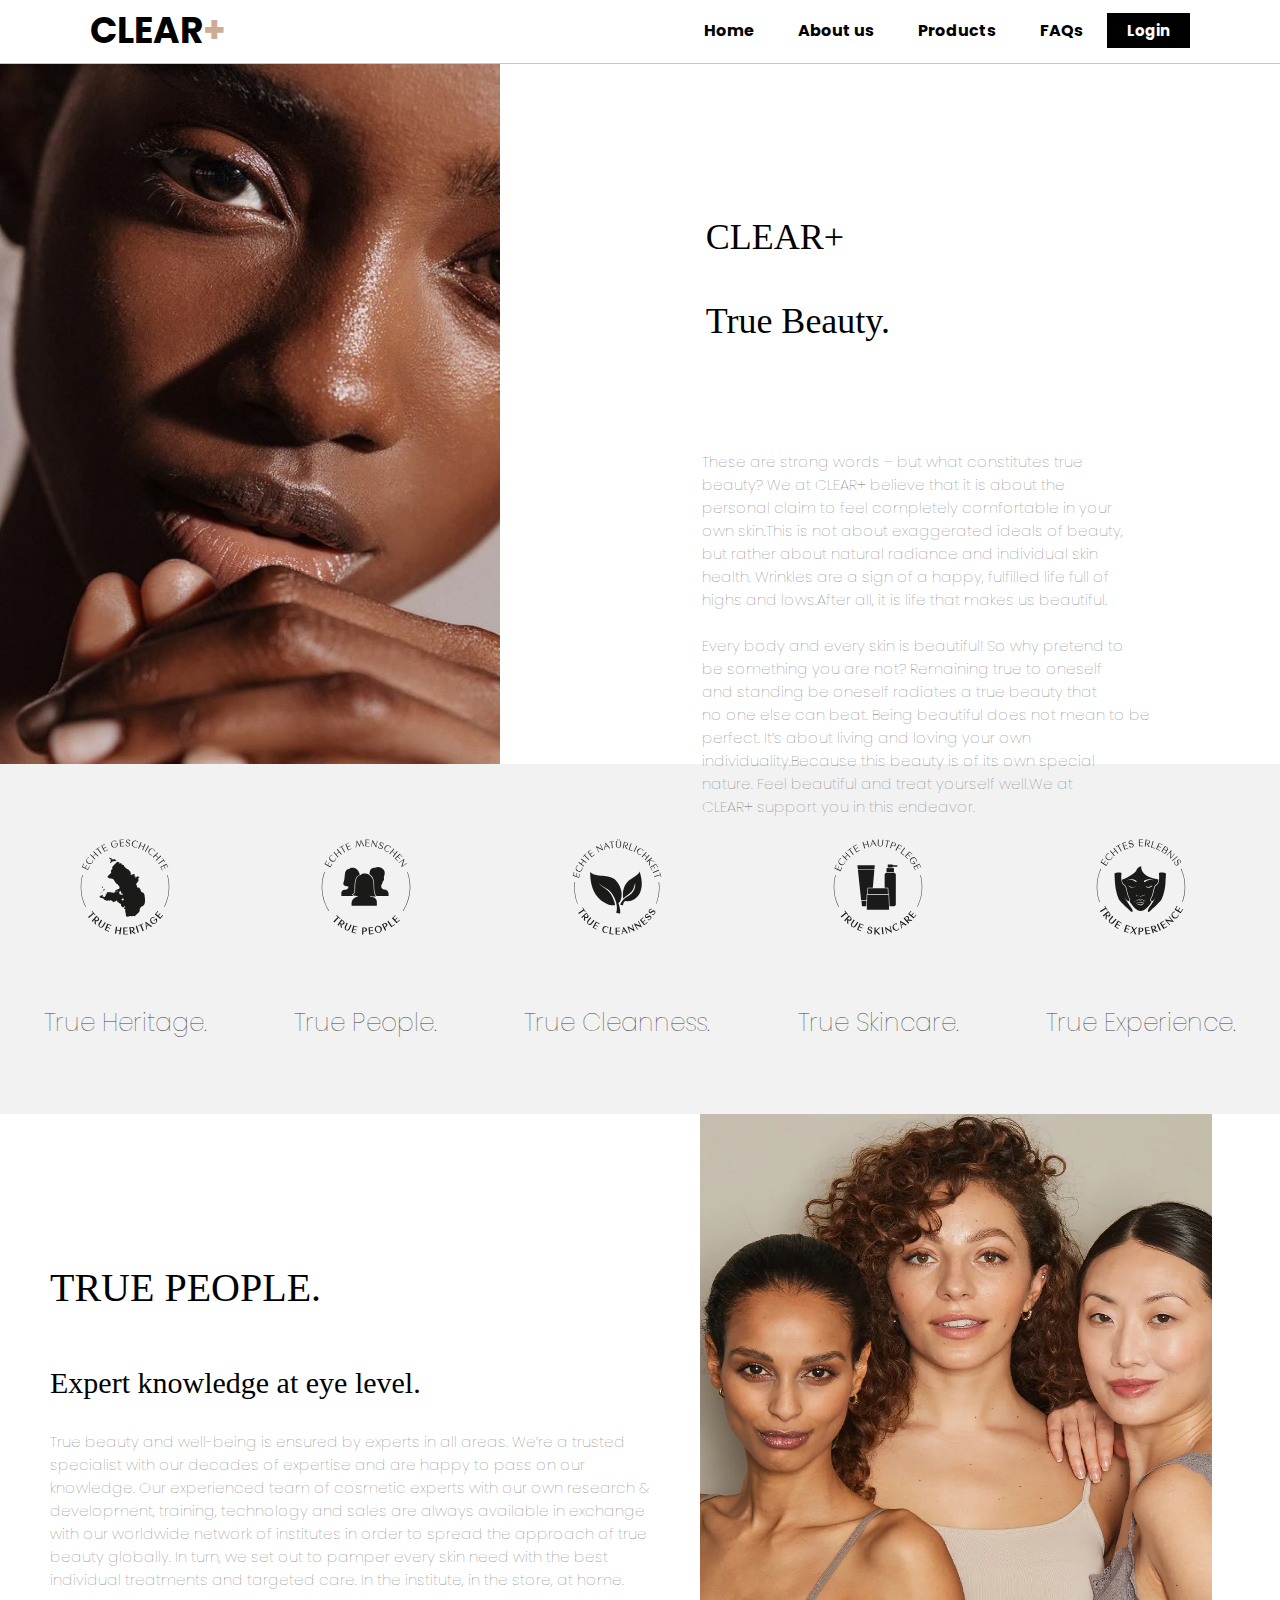
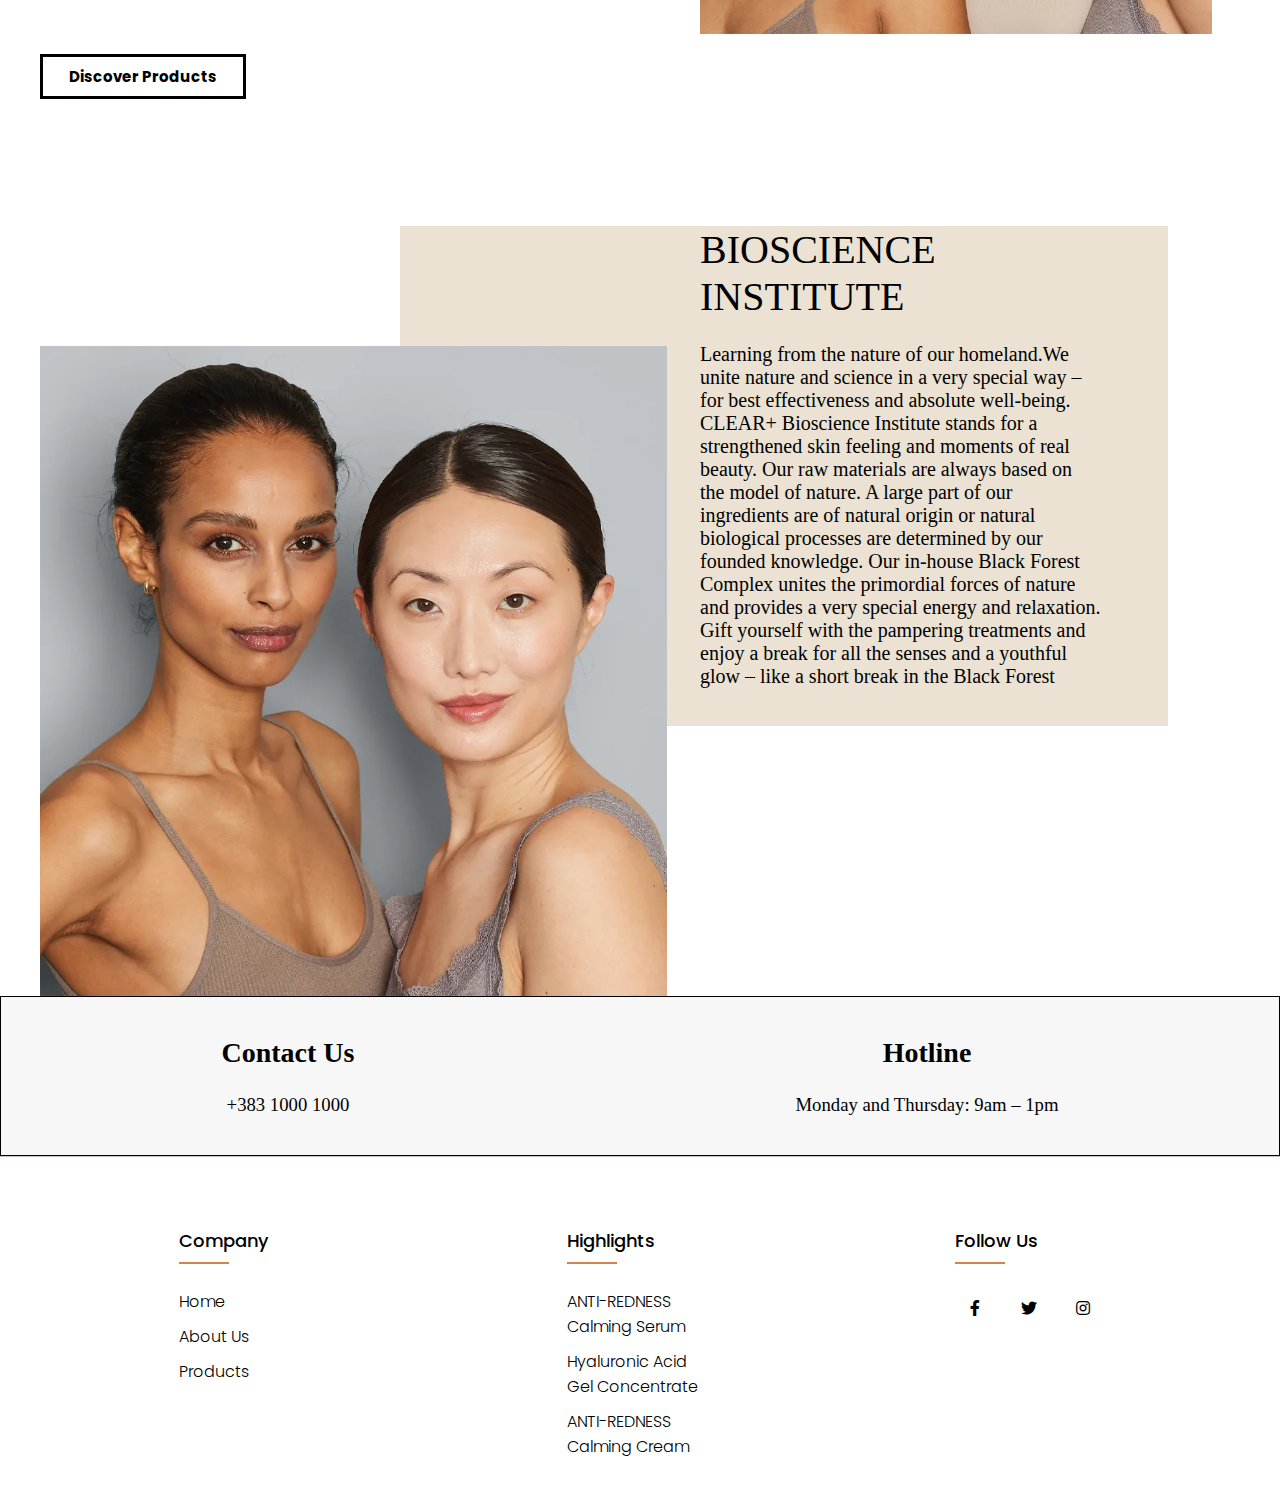
==== about.html @ 9164e464 "navi" ====
<!DOCTYPE html>
<html lang="en">
<head>
    <title>Menu</title>
    <link rel="stylesheet" href="https://cdnjs.cloudflare.com/ajax/libs/font-awesome/5.15.3/css/all.min.css">
    <link rel="stylesheet" type="text/css"  href="css/aboutus.css">
    <script src="javascript/script.js"></script>
</head>
<body>
  <header>
      <nav>
        <h2 class="logo">CLEAR<span>+</span></h2>
        <ul>
            <li><a href ="index.html">Home</a></li>
            <li><a href ="about.html">About us</a></li>
            <li><a href ="shop.html">Products</a></li>
            <li><a href ="faqs.html">FAQs</a></li>

            <button type="button"><a href=login.html>Login</a></button>

        </ul>
      
    </nav> 
  </header>

  <div class="forest">
    <img src="images/zezaki.jpg">
    <div class="tekst">
        <h1>CLEAR+<br><br>True Beauty.</h1> <br>
        <p>These are strong words – but what constitutes true<br> 
            beauty? We at CLEAR+ believe that it is about the<br>
            personal claim to feel completely comfortable in your<br>
            own skin.This is not about exaggerated ideals of beauty, <br>
            but rather about natural radiance and individual skin <br>
            health. Wrinkles are a sign of a happy, fulfilled life full of <br>
            highs and lows.After all, it is life that makes us beautiful.<br>
            <br>
             Every body and every skin is beautiful! So why pretend to<br>
             be something you are not? Remaining true to oneself <br>
             and standing be oneself radiates a true beauty that <br>
             no one else can beat. Being beautiful does not mean to be <br>
             perfect. It’s about living and loving your own <br>
             individuality.Because this beauty is of its own special <br>
             nature. Feel beautiful and treat yourself well.We at <br>
             CLEAR+ support you in this endeavor.</p>
             
      </div>
  </div>
  <section>
    <div class="figurat">
        <div class="trueh">
          <img src="images/trueh.svg">
          <p>True Heritage.</p>
        </div>
       <div class="truep">
           <img src="images/truep.svg">
           <p>True People.</p>
       </div>
       <div class="trues">
        <img src="images/truec.svg">
        <p>True Cleanness.</p>
      </div>
       <div class="truec">
         <img src="images/trues.svg">
         <p>True Skincare.</p>
       </div>
 
      <div class="truee">
        <img src="images/truee.svg">
        <p>True Experience.</p>
      </div>
    </div>
  </section>
  <section>
    
        <div class="tekst2">
            <h1 class="titull2">TRUE PEOPLE.</h1> <br>
            <h2 class="nentitull">Expert knowledge at eye level.</h2>
            <p> True beauty and well-being is ensured by experts in all areas. We’re a trusted <br>
                specialist with our decades of expertise and are happy to pass on our<br>
                knowledge. Our experienced team of cosmetic experts with our own research & <br>
                development, training, technology and sales are always available in exchange <br>
                with our worldwide network of institutes in order to spread the approach of true<br>
                beauty globally. In turn, we set out to pamper every skin need with the best <br>
                individual treatments and targeted care. In the institute, in the store, at home.<br></p>
                <button type="button2"><a href=shop.html>Discover Products</a></button>
          </div>
     <div class="skincare">
            <img src="images/kto3-jat.webp">
      </div>
  </section>
  <section>
    <div class="tekst3">
        <h1>BIOSCIENCE<br>INSTITUTE</h1>
        <p> <br>Learning from the nature of our homeland.We<br>
            unite nature and 
            science in a very special way – <br>
            for best effectiveness and absolute well-being.<br>
            CLEAR+ Bioscience Institute stands for a <br>
            strengthened skin feeling and moments of real <br>
            beauty. Our raw materials are always based on <br>
            the model of nature. A large part of our <br>
            ingredients are of natural origin or natural <br>
            biological processes are determined by our <br>
            founded knowledge. Our in-house Black Forest <br>
            Complex unites the primordial forces of nature <br>
            and provides a very special energy and relaxation.<br>
            Gift yourself with the pampering treatments and <br>
            enjoy a break for all the senses and a youthful <br>
            glow – like a short break in the Black Forest</p>
    </div>
  </section>
  <section>
    <div class="image">
      <img class="image__img" src="images/medical.webp">
      <div class="image__overlay image__overlay--blur">
        <div class="image__title">From Experts to Experts
        </div>
        <p class="image__description">
            True Professionals.<br>
            Professional support, performance treatments <br>
            and power INCIs – at CLEAR+kin is in good hands. Bye-bye <br>
            problem skin, hello natural beauty.</p><br>
        <button type="button">More information</button>
      </div>
      </div>
  </section>




















  <section>
    <div class="contact">
      <div class="contact1">
      <h1>Contact Us</h1><br>
      <h3 class="nr1">+383 1000 1000 </h3>
    </div>
    <div class="hotline">
      <h1>Hotline</h1><br>
      <h3 class="nr2">Monday and Thursday: 9am – 1pm</h3>
    </div>
    </div>
    </section>


  <footer class="footer">
  
    <div class="container">
      <div class="row">
        <div class="footer-col">
          <h4>Company</h4>
          <ul>
            <li><a href="index.html">Home</a></li>
            <li><a href="about.html">About Us</a></li>
            <li><a href="shop.html">Products</a></li>
          </ul>
        </div>
        <div class="footer-col">
          <h4>Highlights</h4>
          <ul>
            <li><a href="#">ANTI-REDNESS <br> Calming Serum</a></li>
            <li><a href="#">Hyaluronic Acid <br>Gel Concentrate</a></li>
            <li><a href="#">ANTI-REDNESS <br> Calming Cream</a></li>
          </ul>
        </div>
        <div class="footer-col">
            <h4>follow us</h4>
              <div class="social-links">
                <a href="#"><i class="fab fa-facebook-f"></i></a>
                <a href="#"><i class="fab fa-twitter"></i></a>
                <a href="#"><i class="fab fa-instagram"></i></a>
            </div>
        </div>               
    </div>
  </footer>
</body>
</html>
---- css/aboutus.css ----
@import url('https://fonts.googleapis.com/css2?family=Noto+Sans:wght@700&family=Poppins:wght@400;500;600&display=swap%27');
*{
    padding:0;
    margin:0;
    box-sizing:border-box ;
    font-family: "Poppins", sans-serif;
    }
    /*navbar*/
    nav{
        position: sticky;
        display: flex;
        background-color: #ffffff;
        align-items: center;
        justify-content: space-between;
        padding-top: 3px;
        padding-left: 7%;
        padding-right: 7%;
        padding-bottom: 5px;
        border-bottom: 0.1px solid rgb(202, 196, 196);
    }
    .logo{
        color:#000000;
        font-size: 36px;
    }
    span{
        color:rgb(205, 172, 150);
    }
    nav ul li{
        list-style-type: none;
        display: inline-block;
        padding:10px 20px;
    }
    nav ul li a{
        color: #000000;
        text-decoration: none;
        font-weight: bold;
    }
    nav ul li a:hover{
        color:rgb(205, 172, 150);
        transition: .3s; 
    }
    nav button{
        border: none;
        padding: 6px 20px;
        border-radius: 0;
        color: #ffffff;
        background: black;
        font-weight: bold;
        font-size: 15px;
    }
    nav button:hover{
        cursor: pointer;
        border: 2px solid rgb(189, 189, 189);
        color: rgb(189, 189, 189);
    }
    button a{
        color: #ffffff;
        text-decoration: none;
        font-weight: bold;

    }
    .tekst2 a{
        color: #000000;
        text-decoration: none;
        font-weight: bold;

    }
    /*fotoja1*/
    .forest {
        width: 100%;
        height: 700px;
        background-color: rgb(255, 255, 255);
    }
    .forest img{
        width: 500px;
        height: 700px;
    }
    /*teksti*/
    .tekst h1 {
        position: absolute;
        top: 24%;
        right: 390px;
        font-size: 36px;
        font-weight: lighter;
        color: rgb(0, 0, 0);
        font-family: 'Times New Roman', Times, serif;
    }
    .tekst p{
        position: absolute;
        top: 50%;
        right: 130px;
        font-size: 15px;
        font-weight: lighter;
        color: rgb(101, 101, 101);
    }
    /*mesi*/
    .figurat{
        width: 100%;
        height: 350px;
        display: flex;
        justify-content: space-around;
        align-items: center;
        text-align: center;
        background-color:   rgb(242, 242, 242);
    }
    .figurat img{
        width: 100px;
        height: 100px;
    }
    .figurat p{
        padding-top: 60px;
        font-size: 25px;
        font-weight: 100;
        text-decoration: none;
        color: #414141;
    }
    /*skincare*/

    .skincare{
        position: relative;
        width: 40%;
        height:520px;
        margin-left: 700px;
        margin-bottom: 15%;
        background-color: #201e1e;
        
    }
    .skincare img{
        display: block;
        width:  100%;
        height: 100%;
        position: relative;
    }
    /*teksti2*/
    .tekst2 {
        position: absolute;
        width: 100%;
        height: 700px;
        padding-left: 50px;
        margin-top: 150px;
        margin-bottom: 150px;
      }
    .tekst2 h1 {
        right: 380px;
        font-size: 40px;
        font-weight: lighter;
        color: #000000;
        padding-bottom: 30px;
        font-family: 'Times New Roman', Times, serif;
    }
    .tekst2 h2{
        right: 380px;
        font-size: 30px;
        font-weight: lighter;
        color: #000000;
        padding-bottom: 30px;
        font-family: 'Times New Roman', Times, serif;
    }

    .tekst2 p{
        text-align: left;
        right: 130px;
        font-size: 15px;
        font-weight: lighter;
        color: rgb(101, 101, 101);
    }
    .tekst2 button{
        border: 3px solid black;
        background:none ;
        position: absolute;
        top: 390px;
        left: 40px;
        padding: 8px 26px;
        border-radius: 0;
        color: rgb(0, 0, 0);
        font-weight: bold;
        font-size: 15px;
        transition: .2s;
    }
    .tekst2 button:hover{
        transform: scale(1.1);
        cursor: pointer;
        background-color: #ffffff;
        color:  #000000;
        border-color: #000000;
    }
    /*teksti3*/
    .tekst3{
        width: 60%;
        height: 500px;
        background: rgb(235, 226, 212);
        margin-left: 400px;
        margin-top: 30px;
    }
    .tekst3 h1 {
        padding-left: 300px;
        font-family: 'Times New Roman', Times, serif;
        font-size: 40px;
        font-weight: lighter;
    }
    .tekst3 p {
        padding-left: 300px;
        font-family: 'Times New Roman', Times, serif;
        font-size: 20px;
    }





   /*image2*/
   .image{
    position: relative;
    width: 70%;
    height:650px;
    margin-top: -380px;
    margin-left: 40px;
}
.image__img{
    display: block;
    width:  70%;
    height: 650px;
    position: relative;
}
.description{
    color: #7e7e7e;
}
.image__overlay{
    position: absolute;
    top: 0;
    left: 0;
    width: 70%;
    height: 100%;
    background: rgba(51, 51, 51, 0.6);
    color: #ffffff;
    font-family: 'Times New Roman', Times, serif;
    display: flex;
    flex-direction: column;
    align-items: center;
    justify-content:center;
    opacity: 0;
    transition: opacity 0.25s;
}
.image__overlay--blur{
    backdrop-filter: blur(5px);
}
.image__overlay > *{
    transform: translateY(20px);
    transition: transform 0.25s;
}
.image__overlay:hover{
    opacity: 1;
}
.image__overlay:hover > *{
    transform: translateY(0);
}
.image__title{
    font-size: 2em;
    font-weight: bold;
}
.image__description {
    font-size: 1.25em;
    margin-top: 0.25em;
}
.image button {
    border: none;
    padding: 6px 15px;
    border-radius: 0;
    color: #ffffff;
    background: none;
    font-weight: bold;
    font-size: 15px;
    border: 1px solid rgb(255, 255, 255);
}
.image button:hover{
    cursor: pointer;
    border: 1px solid rgb(255, 255, 255);
    color: #ffffff;
}


  














/*contact*/
.contact {
    display: flex;
    width: 100%;
    height: 160px;
    background-color: rgb(247, 247, 247);
    text-align: center;
    align-items: center;
    justify-content: space-around;
    border: 1px solid black;
 }
.contact1 h1{
    font-size: 28px;
    font-family:'Times New Roman', Times, serif;
    
   }
 .hotline h1{
    font-size: 28px;
    font-family:'Times New Roman', Times, serif;
   
 }
 .nr1{
  
     font-family:'Times New Roman', Times, serif;
     font-weight: lighter;
 }
 .nr2{
  
     font-family:'Times New Roman', Times, serif;
     font-weight: lighter;
 }

    /* Footer*/
    .container{
        width: 100%;
        margin:auto;
    }
    .row{
        display: flex;
        flex-wrap: wrap;
        justify-content: space-around;
        padding-left: 115px;
    }
    ul{
        list-style: none;
    }
    .footer{
        position: relative;
        background-color: #ffffff;
        padding-bottom:30px;
        padding-top: 70px;
        border-top: 0.1px solid rgb(202, 196, 196);
    }
    .footer-col{
        width: 25%;
        padding: 0 15px;
    }
    .footer-col h4{
        font-size: 18px;
        color: #000000;
        text-transform: capitalize;
        margin-bottom: 35px;
        font-weight: 500;
        position: relative;
    }
    .footer-col h4::before{
        content: '';
        position: absolute;
        left: 0;
        bottom: -10px;
        background-color: rgb(214, 131, 75);
        height: 2px;
        box-sizing: border-box;
        width: 50px;
    }
    .footer-col ul li:not(:last-child){
        margin-bottom: 10px;
    }
    .footer-col ul li a{
        font-size: 16px;
        color: #000000;
        text-decoration: none;
        font-weight: 300;
        color: #000000;
        display: block;
        transition: all 0.3s ease;
    }
    .footer-col ul li a:hover{
        color: #000000;
        padding-left: 8px;
    }
    .footer-col .social-links a{
        display: inline-block;
        height: 40px;
        width: 40px;
        background-color: rgba(255,255,255,0.2);
        margin:0 10px 10px 0;
        text-align: center;
        line-height: 40px;
        border-radius: 50%;
        color:black;
        transition: all 0.5s ease;
    }
      .footer-col .social-links a:hover{
        color:  rgb(214, 131, 75);
    }
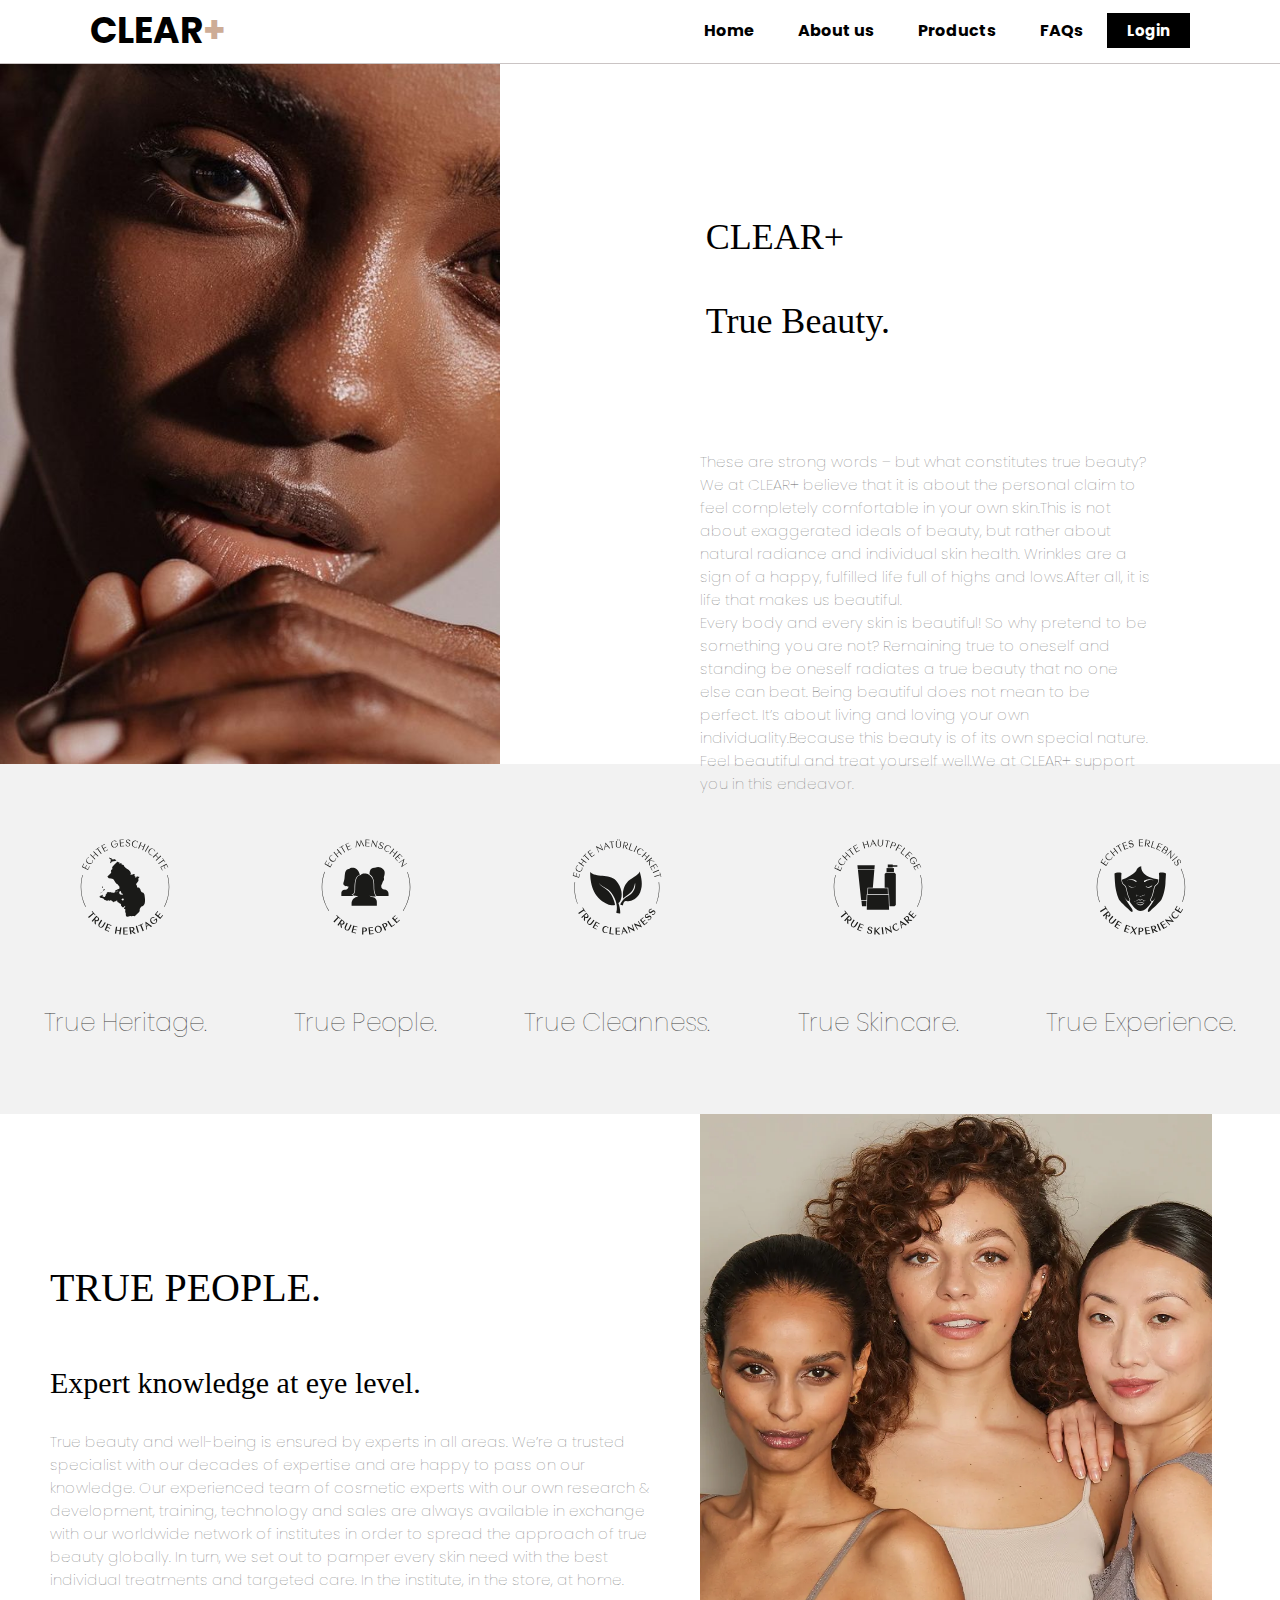
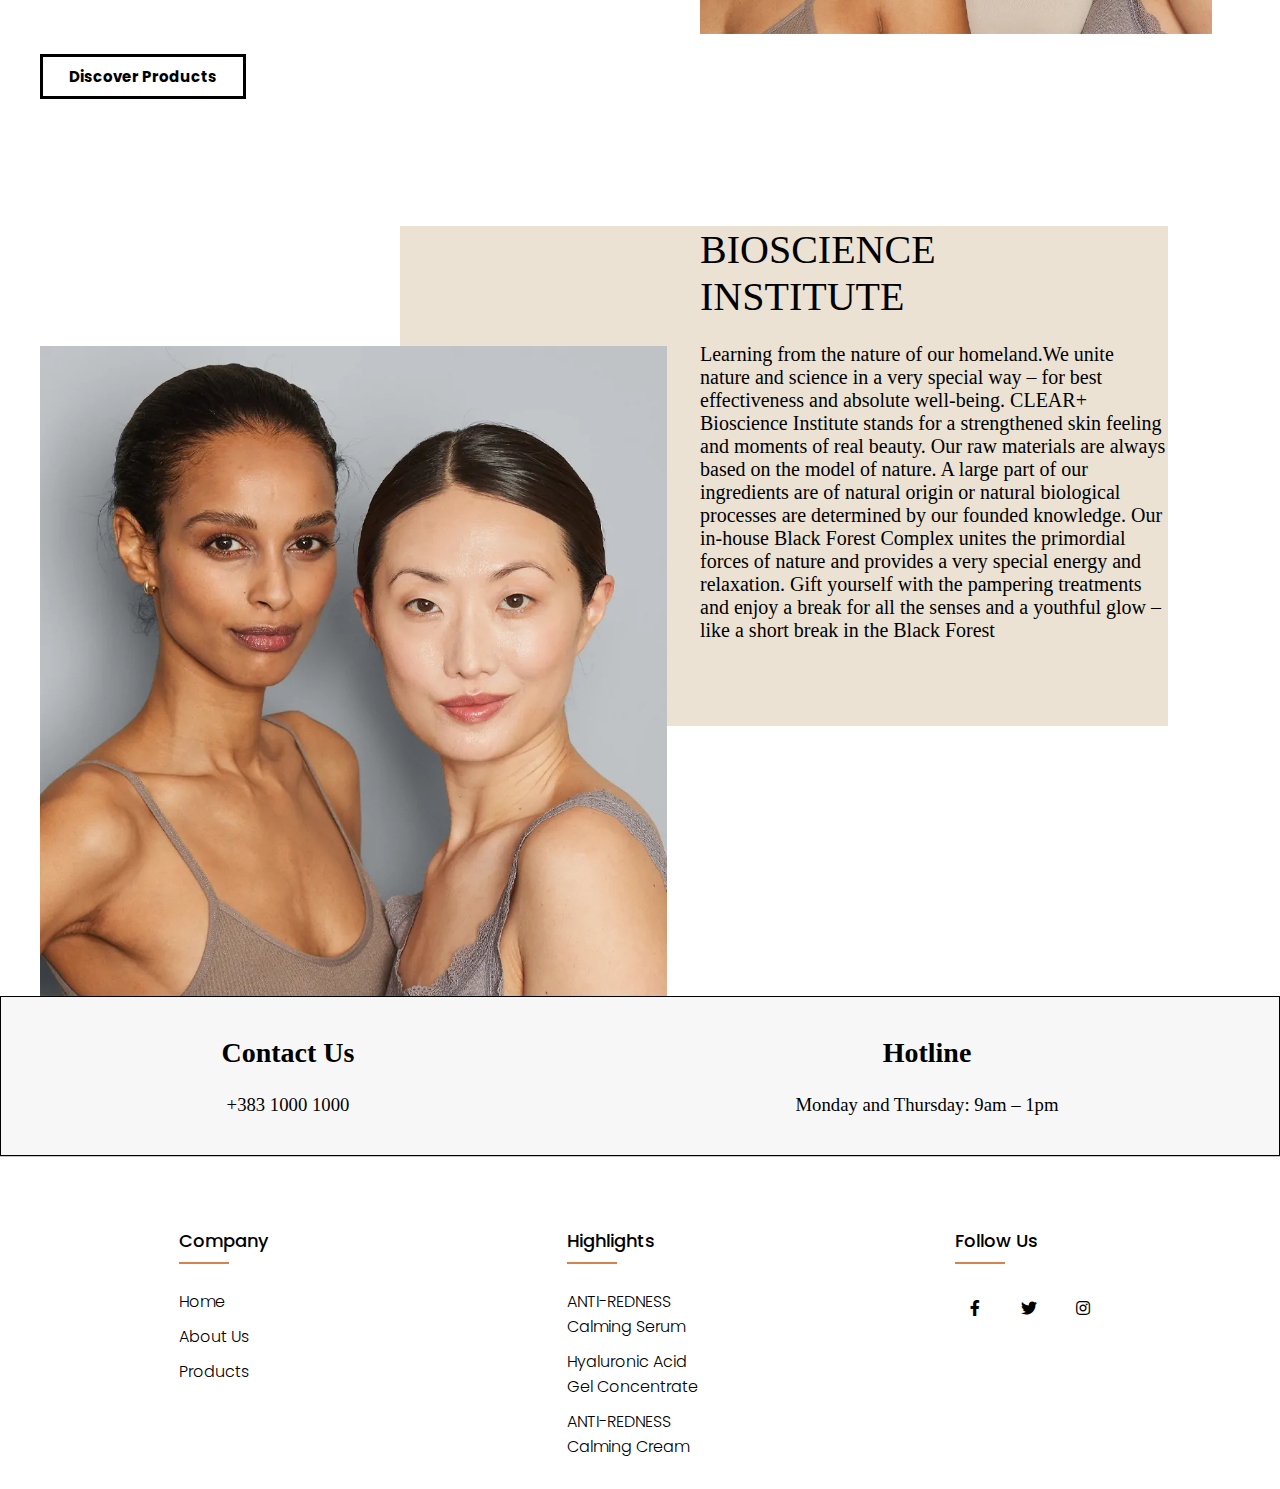
==== commit bafc8964: "about us responsive mobile" ====
--- a/about.html
+++ b/about.html
@@ -1,7 +1,9 @@
 <!DOCTYPE html>
 <html lang="en">
 <head>
-    <title>Menu</title>
+  <meta charset="utf-8">
+  <title>About Us</title>
+  <meta name="viewport" content="width=device-width, initial-scale=1.0">
     <link rel="stylesheet" href="https://cdnjs.cloudflare.com/ajax/libs/font-awesome/5.15.3/css/all.min.css">
     <link rel="stylesheet" type="text/css"  href="css/aboutus.css">
     <script src="javascript/script.js"></script>
@@ -27,21 +29,21 @@
     <img src="images/zezaki.jpg">
     <div class="tekst">
         <h1>CLEAR+<br><br>True Beauty.</h1> <br>
-        <p>These are strong words – but what constitutes true<br> 
-            beauty? We at CLEAR+ believe that it is about the<br>
-            personal claim to feel completely comfortable in your<br>
-            own skin.This is not about exaggerated ideals of beauty, <br>
-            but rather about natural radiance and individual skin <br>
-            health. Wrinkles are a sign of a happy, fulfilled life full of <br>
-            highs and lows.After all, it is life that makes us beautiful.<br>
+        <p>These are strong words – but what constitutes true
+            beauty? We at CLEAR+ believe that it is about the
+            personal claim to feel completely comfortable in your
+            own skin.This is not about exaggerated ideals of beauty, 
+            but rather about natural radiance and individual skin 
+            health. Wrinkles are a sign of a happy, fulfilled life full of 
+            highs and lows.After all, it is life that makes us beautiful.
             <br>
-             Every body and every skin is beautiful! So why pretend to<br>
-             be something you are not? Remaining true to oneself <br>
-             and standing be oneself radiates a true beauty that <br>
-             no one else can beat. Being beautiful does not mean to be <br>
-             perfect. It’s about living and loving your own <br>
-             individuality.Because this beauty is of its own special <br>
-             nature. Feel beautiful and treat yourself well.We at <br>
+             Every body and every skin is beautiful! So why pretend to
+             be something you are not? Remaining true to oneself
+             and standing be oneself radiates a true beauty that
+             no one else can beat. Being beautiful does not mean to be
+             perfect. It’s about living and loving your own 
+             individuality.Because this beauty is of its own special
+             nature. Feel beautiful and treat yourself well.We at 
              CLEAR+ support you in this endeavor.</p>
              
       </div>
@@ -92,21 +94,21 @@
   <section>
     <div class="tekst3">
         <h1>BIOSCIENCE<br>INSTITUTE</h1>
-        <p> <br>Learning from the nature of our homeland.We<br>
+        <p> <br>Learning from the nature of our homeland.We
             unite nature and 
-            science in a very special way – <br>
-            for best effectiveness and absolute well-being.<br>
-            CLEAR+ Bioscience Institute stands for a <br>
-            strengthened skin feeling and moments of real <br>
-            beauty. Our raw materials are always based on <br>
-            the model of nature. A large part of our <br>
-            ingredients are of natural origin or natural <br>
-            biological processes are determined by our <br>
-            founded knowledge. Our in-house Black Forest <br>
-            Complex unites the primordial forces of nature <br>
-            and provides a very special energy and relaxation.<br>
-            Gift yourself with the pampering treatments and <br>
-            enjoy a break for all the senses and a youthful <br>
+            science in a very special way – 
+            for best effectiveness and absolute well-being.
+            CLEAR+ Bioscience Institute stands for a 
+            strengthened skin feeling and moments of real 
+            beauty. Our raw materials are always based on 
+            the model of nature. A large part of our 
+            ingredients are of natural origin or natural 
+            biological processes are determined by our 
+            founded knowledge. Our in-house Black Forest 
+            Complex unites the primordial forces of nature 
+            and provides a very special energy and relaxation.
+            Gift yourself with the pampering treatments and 
+            enjoy a break for all the senses and a youthful 
             glow – like a short break in the Black Forest</p>
     </div>
   </section>
@@ -125,25 +127,6 @@
       </div>
       </div>
   </section>
-
-
-
-
-
-
-
-
-
-
-
-
-
-
-
-
-
-
-
 
   <section>
     <div class="contact">
--- a/css/aboutus.css
+++ b/css/aboutus.css
@@ -89,6 +89,7 @@
         position: absolute;
         top: 50%;
         right: 130px;
+        left:700px;
         font-size: 15px;
         font-weight: lighter;
         color: rgb(101, 101, 101);
@@ -400,6 +401,249 @@
       .footer-col .social-links a:hover{
         color:  rgb(214, 131, 75);
     }
-
-
-
+    @media only screen and (max-width: 767px) {
+        nav{
+            padding-top: 1px;
+            padding-left: 3%;
+            padding-right: 3%;
+            padding-bottom: 1px;
+        }
+        .logo{
+            font-size: 15px;
+        }
+        nav ul li{
+            padding:4px 10px;
+        }
+        nav ul li a{
+            font-size: 9px;
+        }
+        nav button{
+            padding: 3px 8px;
+            font-size: 6px;
+        }
+
+        /*fotoja1*/
+    .forest {
+        width: 65%;
+        height: 400px;
+        background-color: rgb(255, 255, 255);
+    }
+    .forest img{
+        width: 100%;
+        height: 400px;
+    
+    }
+    /*teksti*/
+  .tekst h1 {
+        top: 70%;
+        right: 200px;
+        font-size: 20px;
+        color: rgb(0, 0, 0);
+        font-weight: bold;
+        margin-left: 70px;
+    }
+    .tekst p{
+        top: 500px;
+        right: 70px;
+        left:70px;
+        font-size: 11px;
+        
+    }
+    /*mesi*/
+    .figurat{
+        width: 100%;
+        height: 130px;
+        margin-top: 350px;
+    }
+    .figurat img{
+        width:40px;
+        height: 40px;
+    }
+    .figurat p{
+        padding-top: 20px;
+        font-size: 10px;
+        font-weight: 100;
+    }
+
+ /*skincare*/
+
+ .skincare{
+    width: 70%;
+    height:350px;
+    margin-bottom: 15%;
+    margin-right: 20px;
+    margin-left: 73px;  
+}
+.skincare img{
+    width:  100%;
+    height: 100%;
+}
+/*teksti2*/
+.tekst2 {
+    width: 100%;
+    height: 400px;
+    padding-left: 50px;
+    padding-right: 50px;
+    margin-top: 400px;
+    margin-bottom: 150px;
+  }
+.tekst2 h1 {
+    right: 380px;
+    font-size: 20px;
+    padding-bottom: 10px;
+}
+.tekst2 h2{
+    right: 380px;
+    font-size: 20px;
+    padding-bottom: 30px;
+}
+.tekst2 p{
+    right: 130px;
+    font-size: 11px;
+}
+.tekst2 button{
+    border: 2px solid black;
+    top: 390px;
+    left: 50px;
+    padding: 4px 18px;
+    font-size: 10px;
+}
+/*teksti3*/
+.tekst3{
+    width: 90%;
+    height: 400px;
+    background: rgb(235, 226, 212);
+    margin-left: 20px;
+    margin-right: 20px;
+    margin-top: 550px;
+}
+.tekst3 h1 {
+    padding-left: 30px;
+    padding-top: 30px;
+    font-family: 'Times New Roman', Times, serif;
+    font-size: 20px;
+}
+.tekst3 p {
+    padding-left: 30px;
+    padding-top: 35px;
+    padding-right: 30px;
+    font-family: 'Times New Roman', Times, serif;
+    font-size: 11px;
+}
+/*image2*/
+.image{
+    position: relative;
+    width: 100%;
+    height:350px;
+    margin-top: -100px;
+    margin-left: 30px;
+    margin-bottom: 20px;
+}
+.image__img{
+    display: block;
+    width:  70%;
+    height: 350px;
+    position: relative;
+}
+.description{
+    color: #000000;
+}
+.image__overlay{
+    position: absolute;
+    top: 0;
+    left: 0;
+    width: 70%;
+    height: 100%;
+    padding-left: 20px;
+    padding-right: 20px;
+    background: rgba(51, 51, 51, 0.6);
+    color: #ffffff;
+    font-size: 11px;
+    font-family: 'Times New Roman', Times, serif;
+    display: flex;
+    flex-direction: column;
+    align-items: center;
+    justify-content:center;
+    opacity: 0;
+    transition: opacity 0.25s;
+}
+.image__overlay--blur{
+    backdrop-filter: blur(5px);
+}
+.image__overlay > *{
+    transform: translateY(20px);
+    transition: transform 0.25s;
+}
+.image__overlay:hover{
+    opacity: 1;
+}
+.image__overlay:hover > *{
+    transform: translateY(0);
+}
+.image__title{
+    font-size: 20px;
+    font-weight: bold;
+}
+.image__description {
+    font-size: 11px;
+    margin-top: 20px;
+}
+.image button {
+    border: none;
+    padding: 3px 10px;
+    border-radius: 0;
+    color: #ffffff;
+    background: none;
+    font-weight: bold;
+    font-size: 10px;
+    border: 1px solid rgb(255, 255, 255);
+}
+
+
+
+
+
+
+
+
+
+
+
+
+
+
+
+
+
+
+
+
+
+
+    
+        /*contact*/
+        .contact {
+            width: 100%;
+            height: 120px;
+            text-align: left;
+        }
+        .contact1 h1{
+            font-size: 22px;
+        }
+        .hotline h1{
+            font-size: 22px;
+        }
+        .nr1{
+            font-size: 15px;
+        }
+        .nr2{
+            font-size: 15px;
+        }
+    
+        /* Footer*/
+        .row{
+            padding-left: 25px;
+        }
+      
+
+    }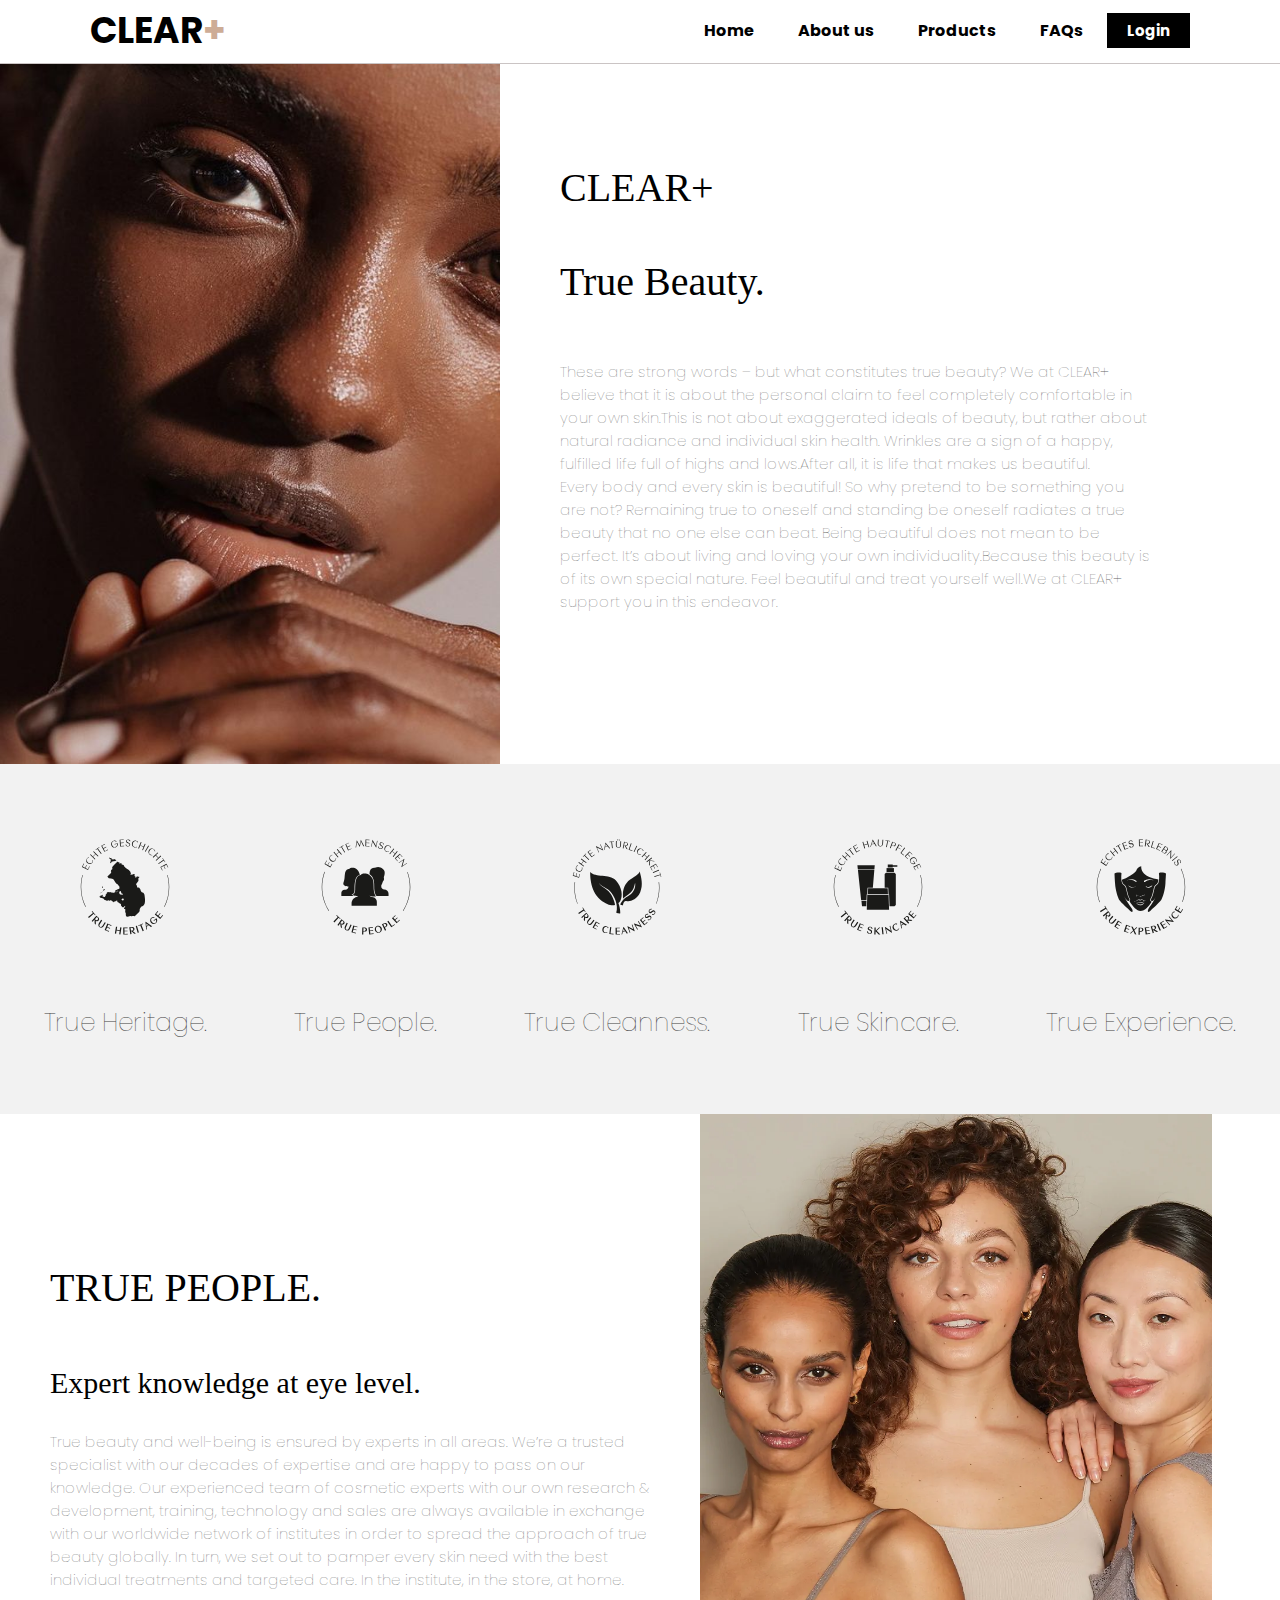
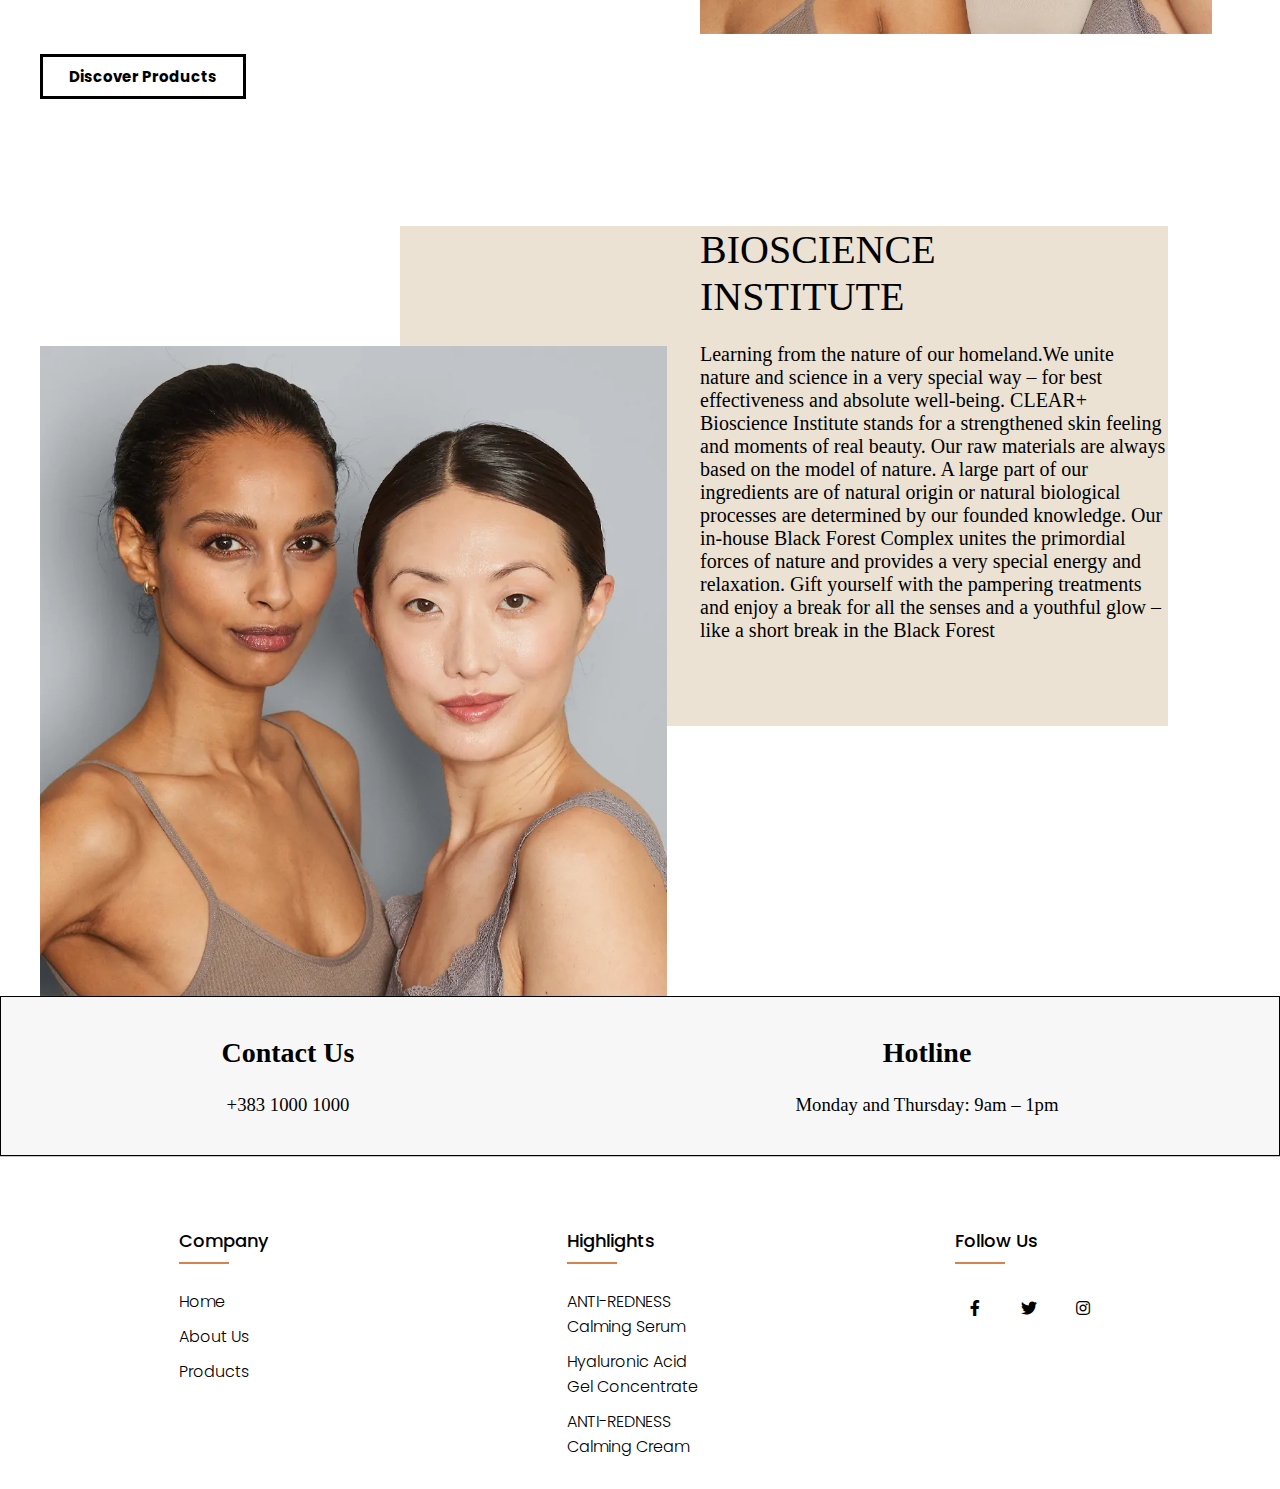
==== commit e0599d0f: "update about us" ====
--- a/about.html
+++ b/about.html
@@ -27,6 +27,7 @@
 
   <div class="forest">
     <img src="images/zezaki.jpg">
+  </div>
     <div class="tekst">
         <h1>CLEAR+<br><br>True Beauty.</h1> <br>
         <p>These are strong words – but what constitutes true
@@ -47,7 +48,7 @@
              CLEAR+ support you in this endeavor.</p>
              
       </div>
-  </div>
+  
   <section>
     <div class="figurat">
         <div class="trueh">
--- a/css/aboutus.css
+++ b/css/aboutus.css
@@ -76,20 +76,27 @@
         height: 700px;
     }
     /*teksti*/
+    .tekst {
+        position: absolute;
+        width: 50%;
+        height: 500px;
+        padding-left: 50px;
+        margin-top: -600px;
+        margin-bottom: 100px;
+        margin-left: 510px;
+        margin-right: 30px;
+      }
     .tekst h1 {
-        position: absolute;
-        top: 24%;
-        right: 390px;
-        font-size: 36px;
+        right: 380px;
+        font-size: 40px;
         font-weight: lighter;
-        color: rgb(0, 0, 0);
+        color: #000000;
+        padding-bottom: 30px;
         font-family: 'Times New Roman', Times, serif;
     }
     .tekst p{
-        position: absolute;
-        top: 50%;
+        text-align: left;
         right: 130px;
-        left:700px;
         font-size: 15px;
         font-weight: lighter;
         color: rgb(101, 101, 101);
@@ -424,36 +431,45 @@
 
         /*fotoja1*/
     .forest {
+        width: 100%;
+        height: 350px;
+    }
+    .forest img{
         width: 65%;
-        height: 400px;
-        background-color: rgb(255, 255, 255);
-    }
-    .forest img{
-        width: 100%;
-        height: 400px;
-    
-    }
-    /*teksti*/
-  .tekst h1 {
-        top: 70%;
-        right: 200px;
-        font-size: 20px;
-        color: rgb(0, 0, 0);
-        font-weight: bold;
-        margin-left: 70px;
-    }
-    .tekst p{
-        top: 500px;
-        right: 70px;
-        left:70px;
-        font-size: 11px;
-        
-    }
+        height: 350px;
+    }
+/*teksti*/
+.tekst {
+    position: absolute;
+    width: 90%;
+    height: 450px;
+    padding-left: 30px;
+    padding-right: 30px;
+    margin-top: 45px;
+    margin-bottom: 100px;
+    margin-left: 20px;
+    margin-right: 20px;
+  }
+.tekst h1 {
+    right: 380px;
+    font-size: 20px;
+    font-weight: lighter;
+    color: #000000;
+    padding-bottom: 30px;
+    font-family: 'Times New Roman', Times, serif;
+}
+.tekst p{
+    text-align: left;
+    right: 130px;
+    font-size: 11px;
+    font-weight: lighter;
+    color: rgb(101, 101, 101);
+}
     /*mesi*/
     .figurat{
         width: 100%;
         height: 130px;
-        margin-top: 350px;
+        margin-top: 520px;
     }
     .figurat img{
         width:40px;
@@ -598,29 +614,6 @@
     font-size: 10px;
     border: 1px solid rgb(255, 255, 255);
 }
-
-
-
-
-
-
-
-
-
-
-
-
-
-
-
-
-
-
-
-
-
-
-    
         /*contact*/
         .contact {
             width: 100%;
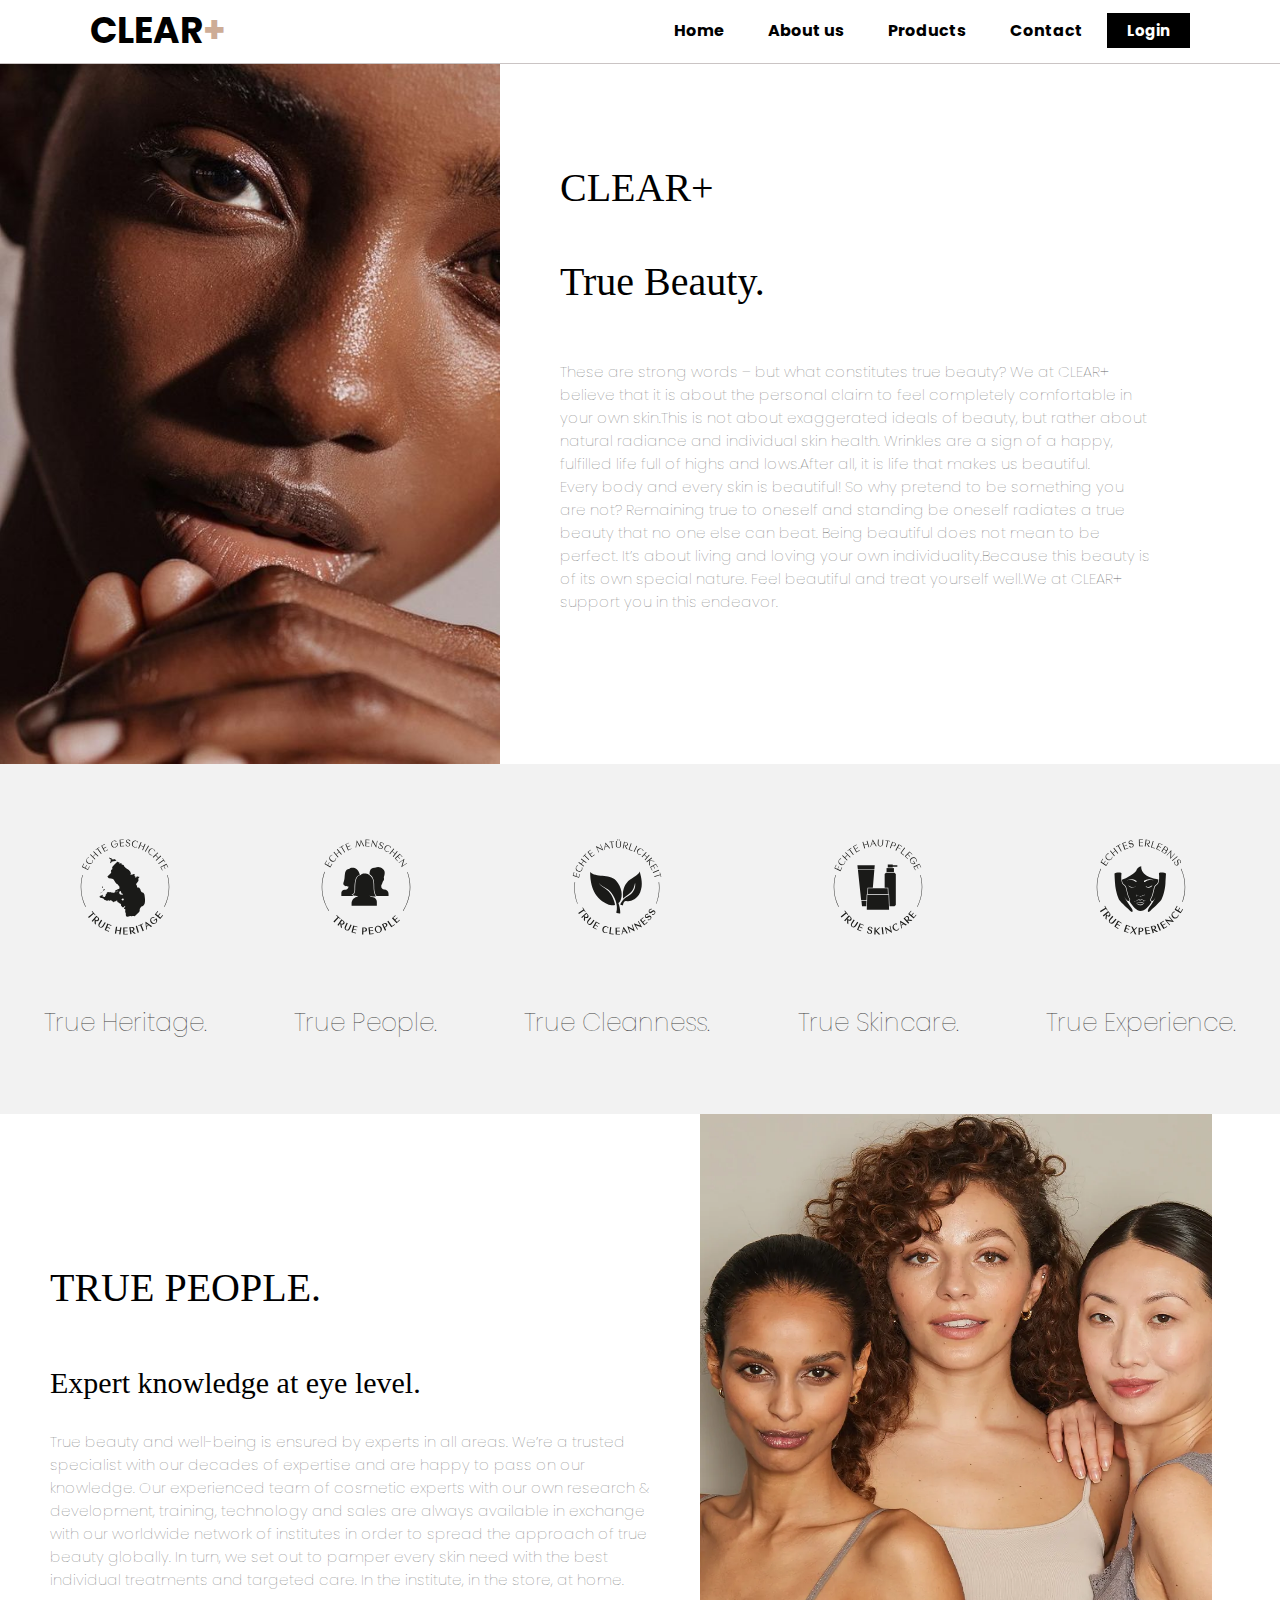
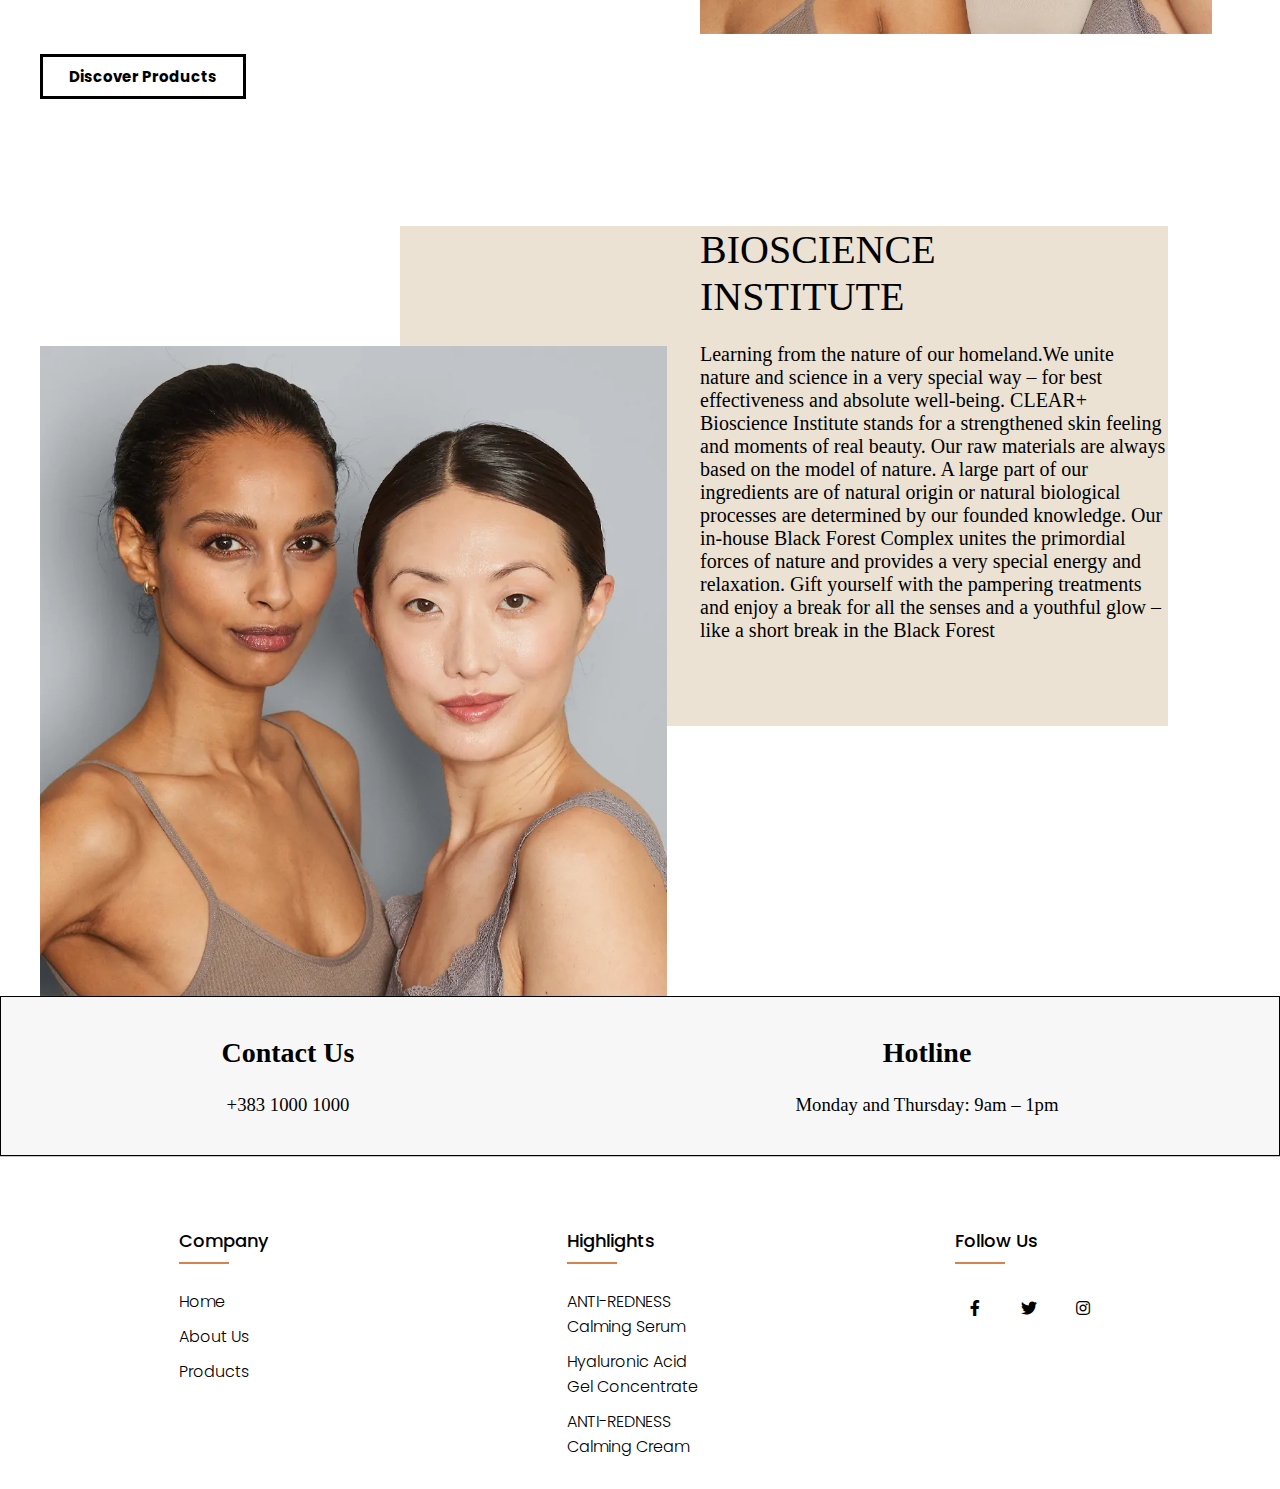
==== commit 247f652b: "contact form update" ====
--- a/about.html
+++ b/about.html
@@ -13,10 +13,10 @@
       <nav>
         <h2 class="logo">CLEAR<span>+</span></h2>
         <ul>
-            <li><a href ="index.html">Home</a></li>
-            <li><a href ="about.html">About us</a></li>
-            <li><a href ="shop.html">Products</a></li>
-            <li><a href ="faqs.html">FAQs</a></li>
+          <li><a href ="index.html">Home</a></li>
+          <li><a href ="about.html">About us</a></li>
+          <li><a href ="shop.html">Products</a></li>
+          <li><a href ="contact.html">Contact</a></li>
 
             <button type="button"><a href=login.html>Login</a></button>
 
--- a/css/aboutus.css
+++ b/css/aboutus.css
@@ -583,37 +583,7 @@
     opacity: 0;
     transition: opacity 0.25s;
 }
-.image__overlay--blur{
-    backdrop-filter: blur(5px);
-}
-.image__overlay > *{
-    transform: translateY(20px);
-    transition: transform 0.25s;
-}
-.image__overlay:hover{
-    opacity: 1;
-}
-.image__overlay:hover > *{
-    transform: translateY(0);
-}
-.image__title{
-    font-size: 20px;
-    font-weight: bold;
-}
-.image__description {
-    font-size: 11px;
-    margin-top: 20px;
-}
-.image button {
-    border: none;
-    padding: 3px 10px;
-    border-radius: 0;
-    color: #ffffff;
-    background: none;
-    font-weight: bold;
-    font-size: 10px;
-    border: 1px solid rgb(255, 255, 255);
-}
+
         /*contact*/
         .contact {
             width: 100%;
@@ -639,4 +609,160 @@
         }
       
 
+    }
+    @media only screen and (min-width: 768px) and (max-width: 1023px){
+        /*fotoja1*/
+        .forest {
+            width: 100%;
+            height: 700px;
+        }
+        .forest img{
+            width: 65%;
+            height: 100%;
+        }
+    /*teksti*/
+    .tekst {
+        position: absolute;
+        width: 90%;
+        height: 450px;
+        padding-left: 30px;
+        padding-right: 30px;
+        margin-top: 45px;
+        margin-bottom: 100px;
+        margin-left: 20px;
+        margin-right: 20px;
+      }
+    .tekst h1 {
+        right: 380px;
+        font-size: 30px;
+        font-weight: lighter;
+        color: #000000;
+        padding-bottom: 30px;
+        font-family: 'Times New Roman', Times, serif;
+    }
+    .tekst p{
+        text-align: left;
+        right: 130px;
+        font-size: 15px;
+        font-weight: lighter;
+        color: rgb(101, 101, 101);
+    }
+        /*mesi*/
+        .figurat{
+            width: 100%;
+            height: 260px;
+            margin-top: 520px;
+        }
+        .figurat img{
+            width:100px;
+            height: 100px;
+        }
+        .figurat p{
+            padding-top: 20px;
+            font-size: 25px;
+            font-weight: 100;
+        }
+    
+     /*skincare*/
+    
+     .skincare{
+        width: 70%;
+        height:50%;
+        margin-bottom: 15%;
+        margin-right: 20px;
+        margin-left: 73px;  
+    }
+    .skincare img{
+        width:  100%;
+        height: 100%;
+    }
+    /*teksti2*/
+    .tekst2 {
+        width: 100%;
+        height: 400px;
+        padding-left: 50px;
+        padding-right: 50px;
+        margin-top: 700px;
+        margin-bottom: 150px;
+      }
+    .tekst2 h1 {
+        right: 380px;
+        font-size: 30px;
+        padding-bottom: 10px;
+    }
+    .tekst2 h2{
+        right: 380px;
+        font-size: 25px;
+        padding-bottom: 30px;
+    }
+    .tekst2 p{
+        right: 130px;
+        font-size: 15px;
+    }
+    .tekst2 button{
+        border: 2px solid black;
+        top: 390px;
+        left: 50px;
+        padding: 6px 26px;
+        font-size: 15px;
+    }
+    /*teksti3*/
+    .tekst3{
+        width: 90%;
+        height: 500px;
+        background: rgb(235, 226, 212);
+        margin-left: 20px;
+        margin-right: 20px;
+        margin-top: 560px;
+    }
+    .tekst3 h1 {
+        padding-left: 30px;
+        padding-top: 30px;
+        font-family: 'Times New Roman', Times, serif;
+        font-size: 30px;
+    }
+    .tekst3 p {
+        padding-left: 30px;
+        padding-top: 35px;
+        padding-right: 30px;
+        font-family: 'Times New Roman', Times, serif;
+        font-size: 20px;
+    }
+    /*image2*/
+    .image{
+        position: relative;
+        width: 100%;
+        height:530px;
+        margin-top: -100px;
+        margin-left: 30px;
+        margin-bottom: 20px;
+    }
+    .image__img{
+        display: block;
+        width:  70%;
+        height: 530px;
+        position: relative;
+    }
+    .description{
+        color: #000000;
+    }
+    .image__overlay{
+        position: absolute;
+        top: 0;
+        left: 0;
+        width: 70%;
+        height: 100%;
+        padding-left: 20px;
+        padding-right: 20px;
+        background: rgba(51, 51, 51, 0.6);
+        color: #ffffff;
+        font-size: 11px;
+        font-family: 'Times New Roman', Times, serif;
+        display: flex;
+        flex-direction: column;
+        align-items: center;
+        justify-content:center;
+        opacity: 0;
+        transition: opacity 0.25s;
+    }
     }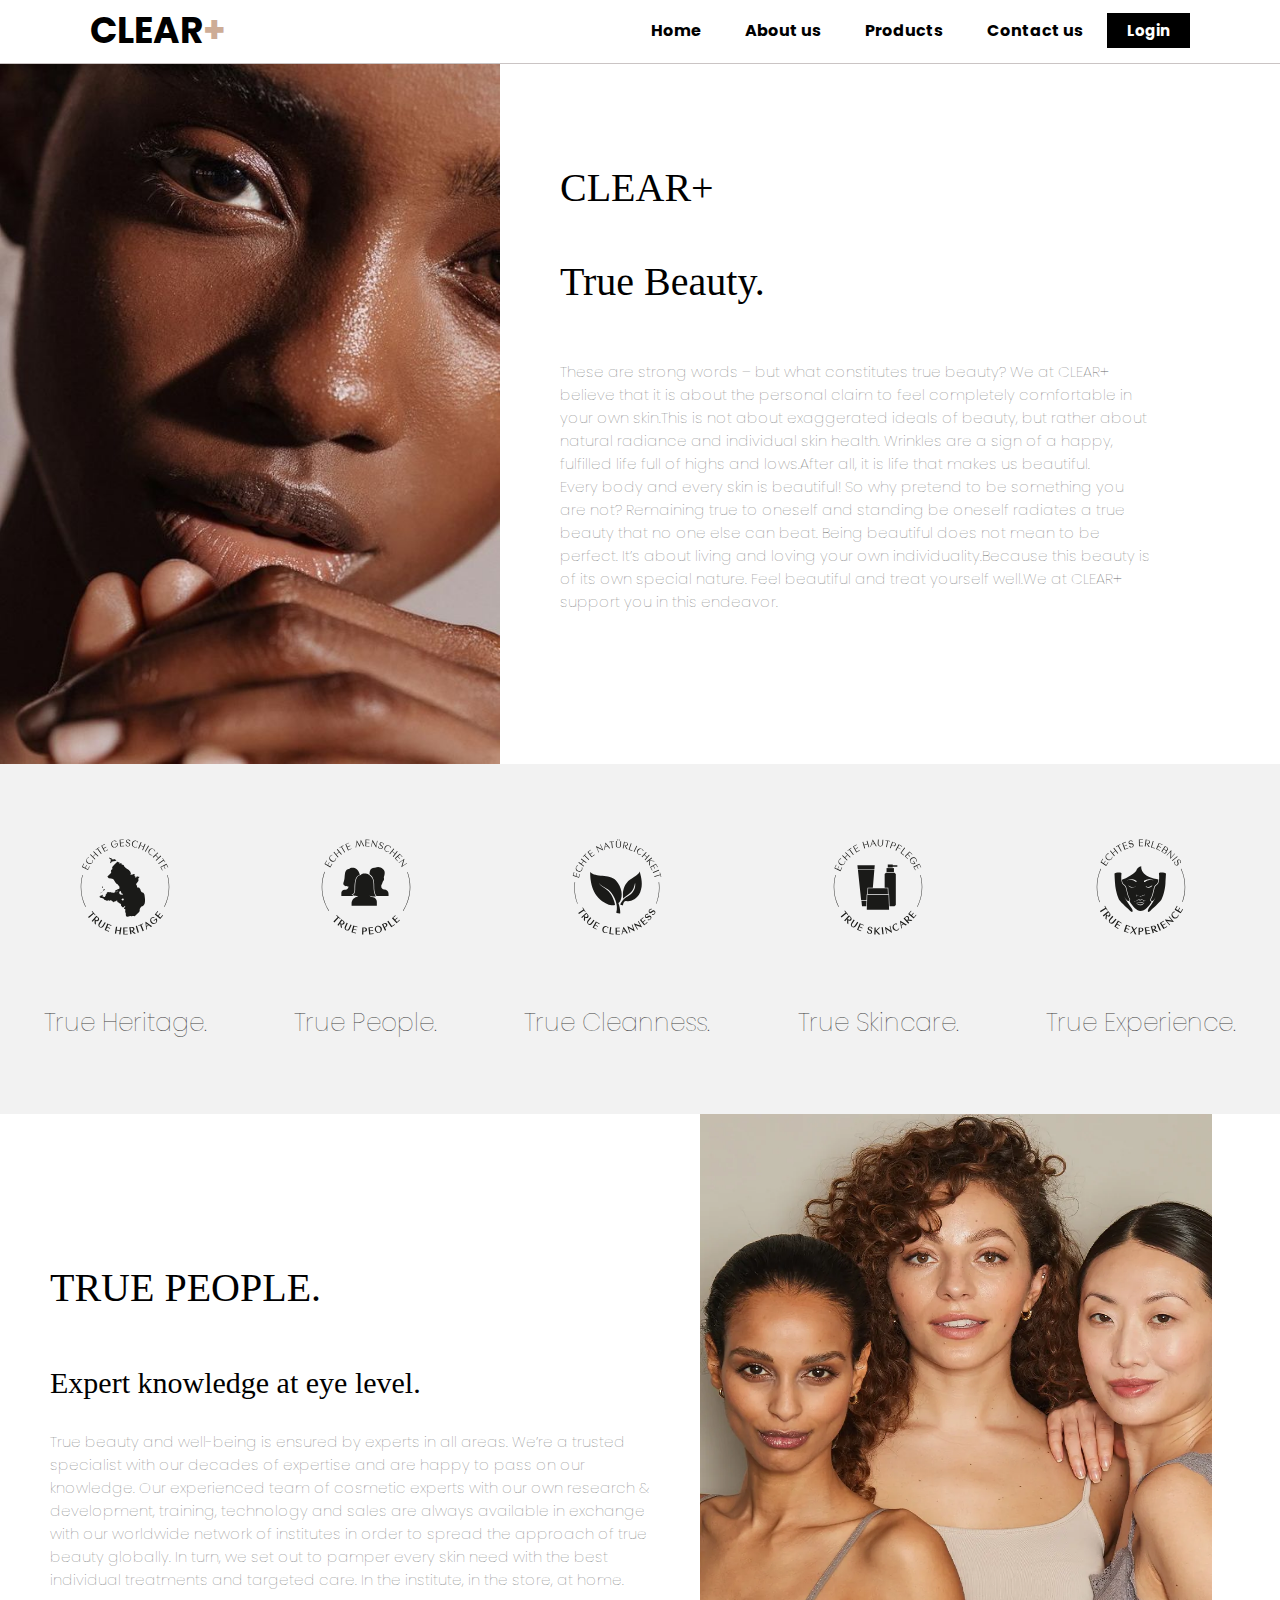
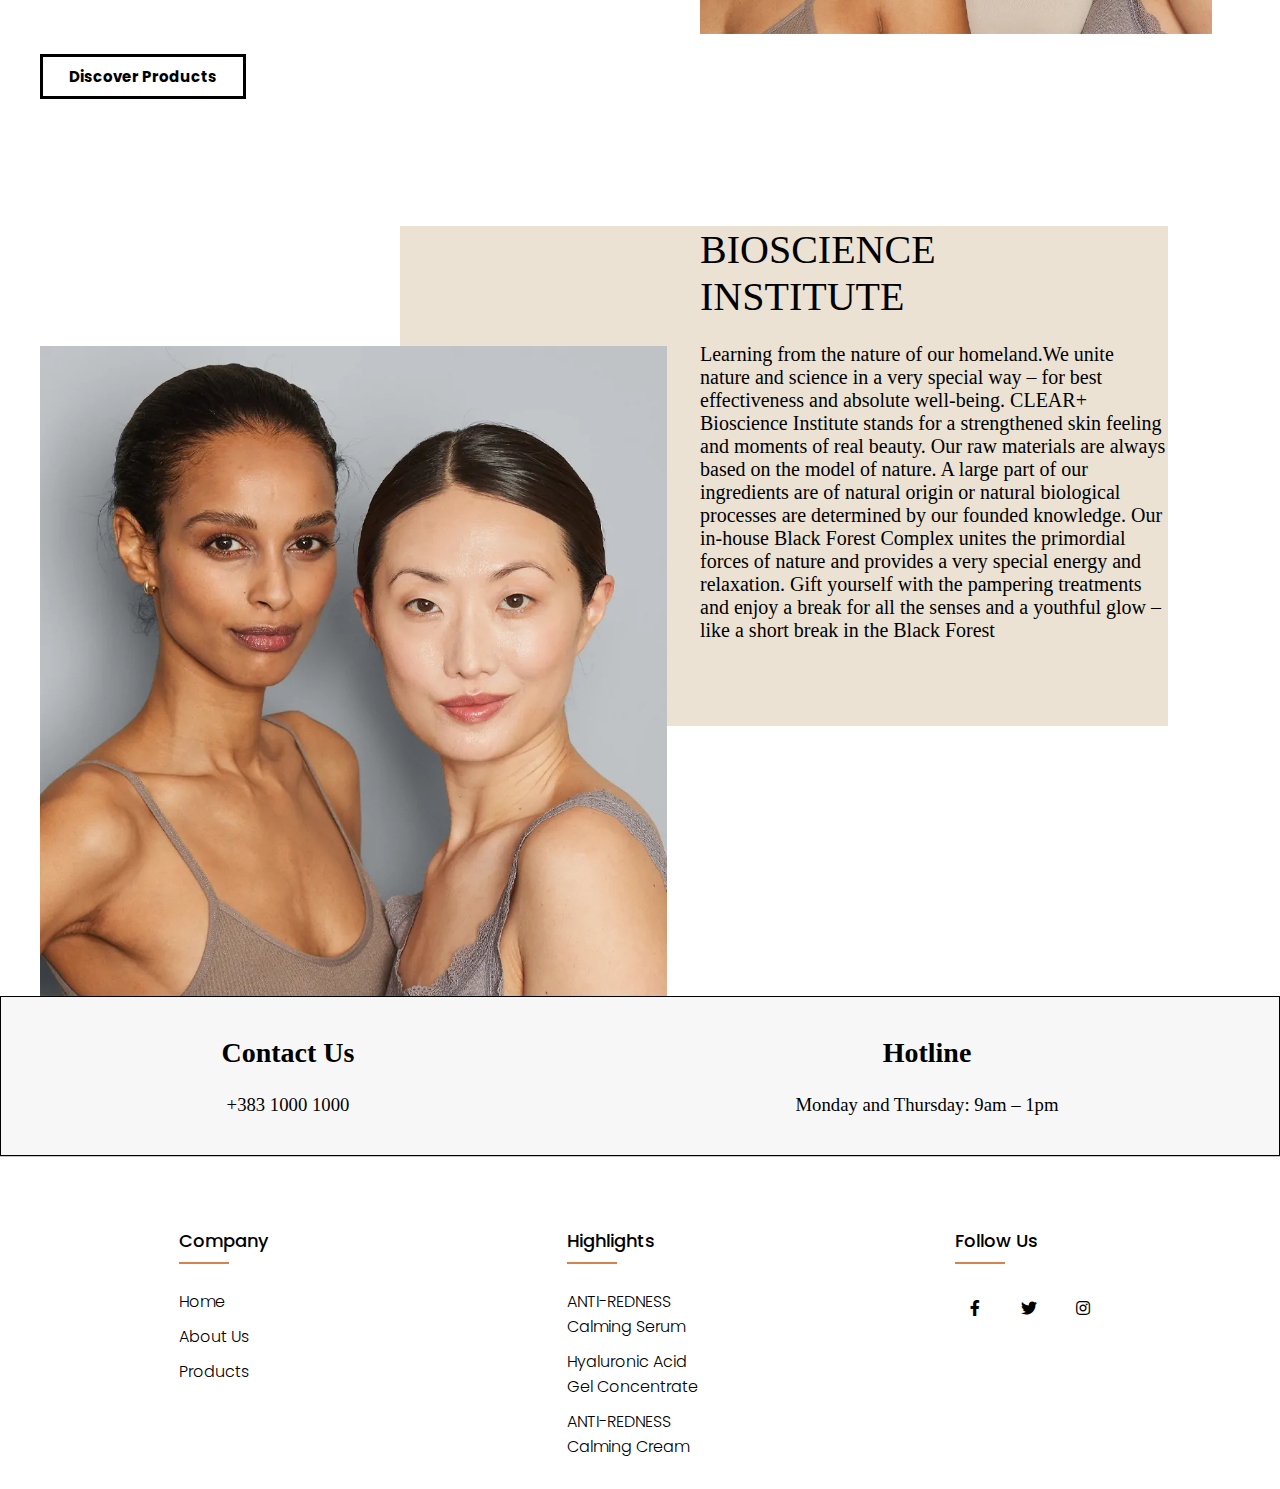
==== commit 4dd137c6: "update" ====
--- a/about.html
+++ b/about.html
@@ -16,7 +16,7 @@
           <li><a href ="index.html">Home</a></li>
           <li><a href ="about.html">About us</a></li>
           <li><a href ="shop.html">Products</a></li>
-          <li><a href ="contact.html">Contact</a></li>
+          <li><a href ="contact.html">Contact us</a></li>
 
             <button type="button"><a href=login.html>Login</a></button>
 
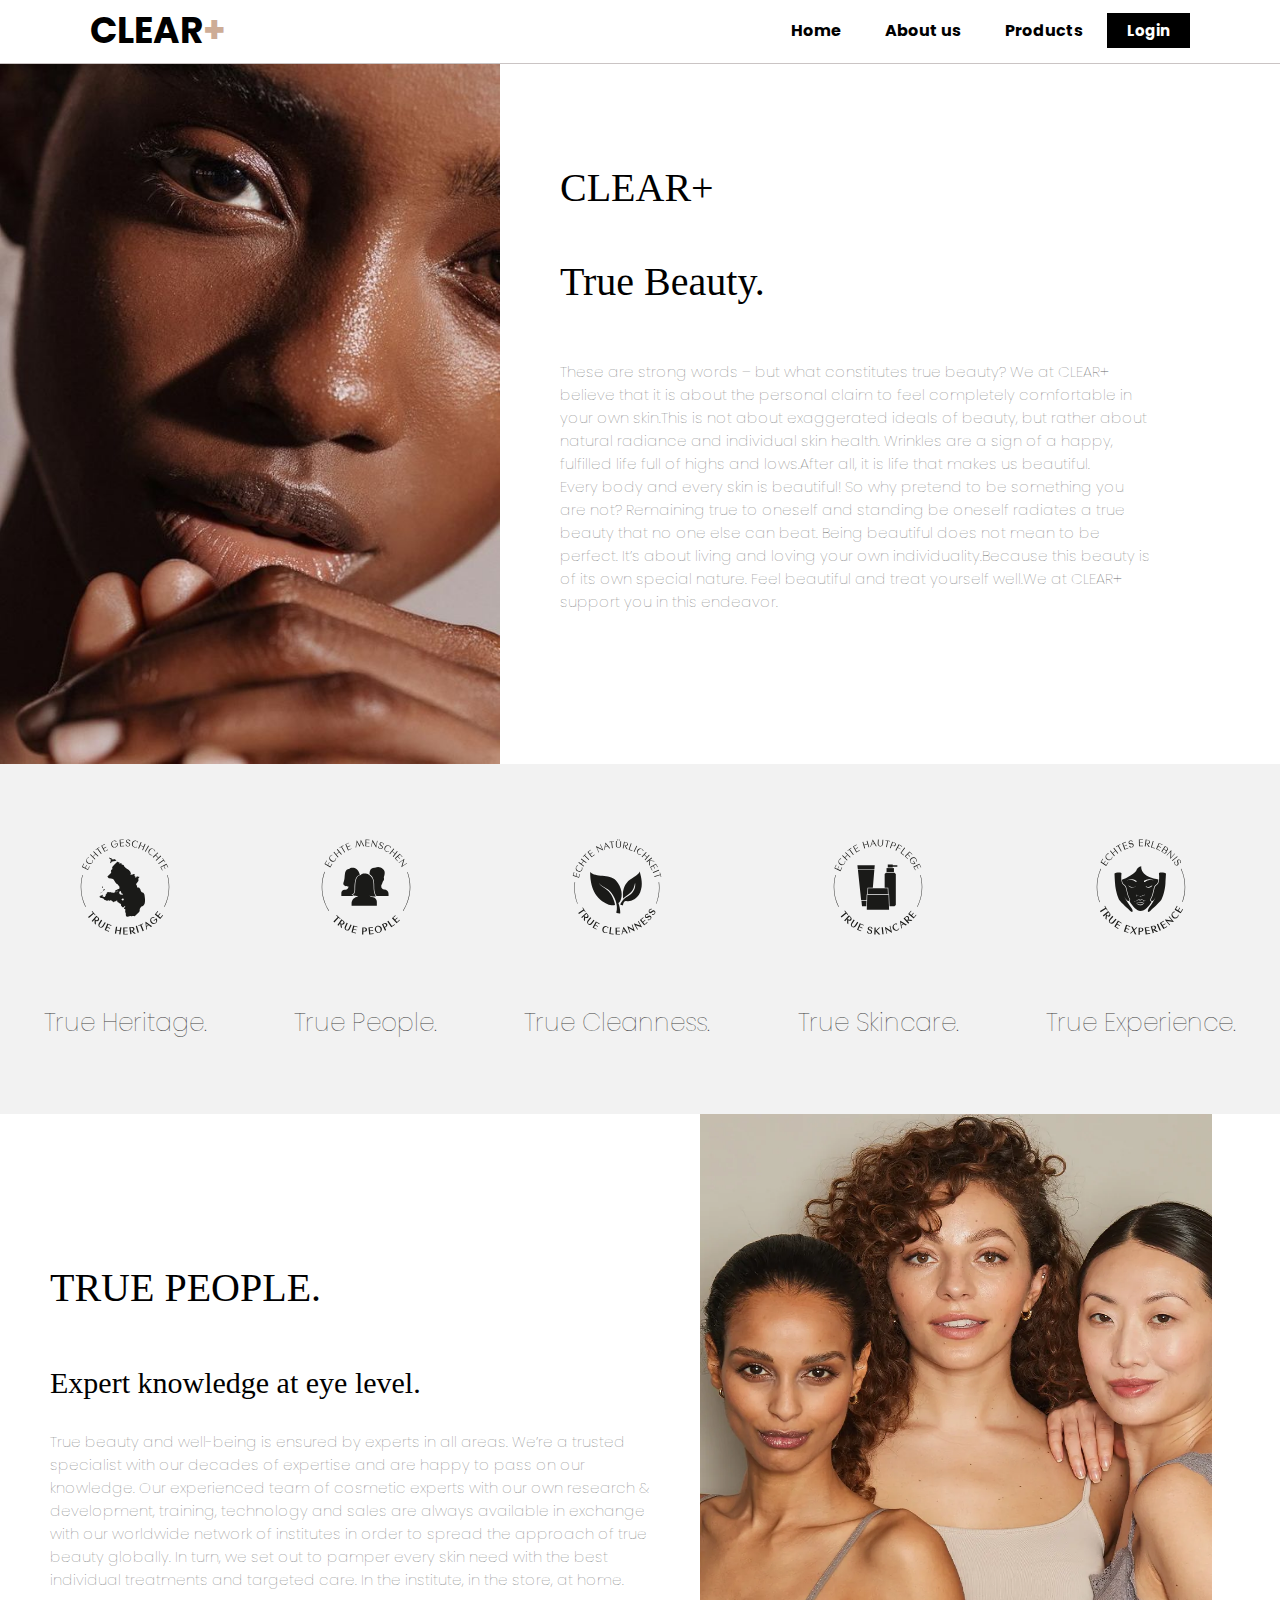
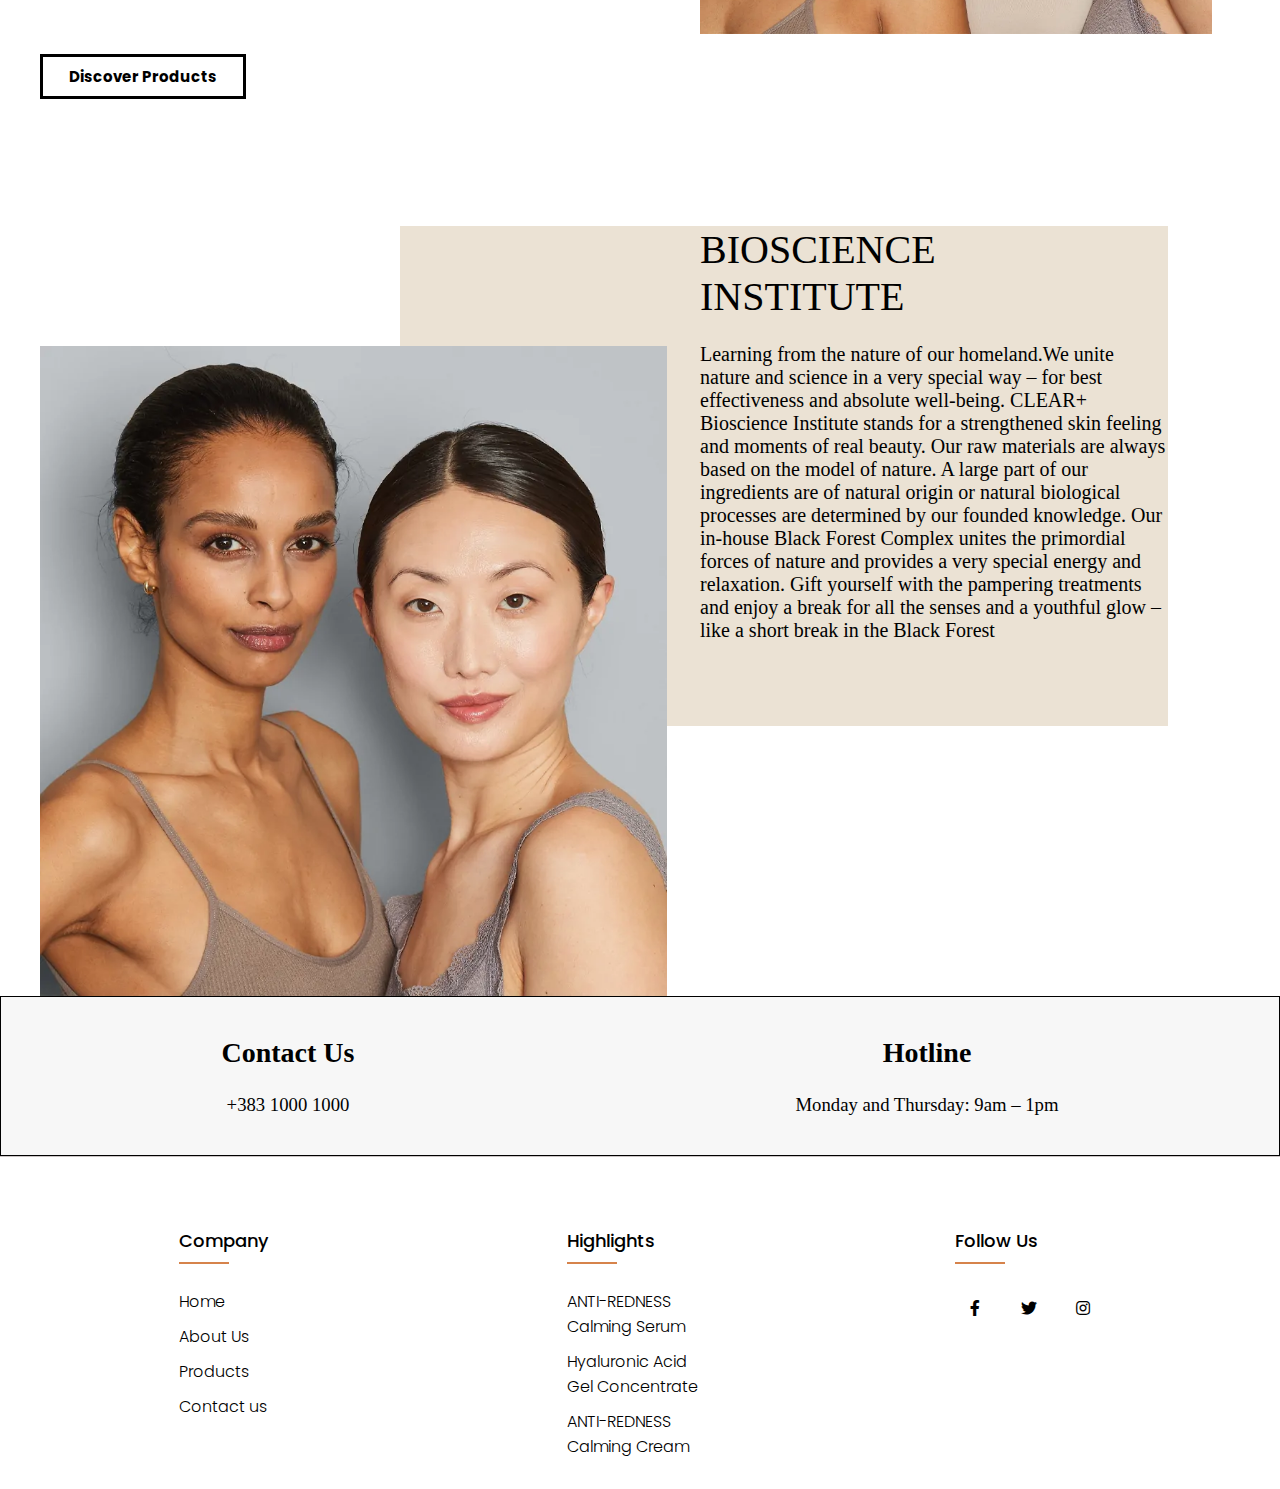
==== commit cbf6126e: "update on all" ====
--- a/about.html
+++ b/about.html
@@ -16,7 +16,7 @@
           <li><a href ="index.html">Home</a></li>
           <li><a href ="about.html">About us</a></li>
           <li><a href ="shop.html">Products</a></li>
-          <li><a href ="contact.html">Contact us</a></li>
+          
 
             <button type="button"><a href=login.html>Login</a></button>
 
@@ -153,6 +153,7 @@
             <li><a href="index.html">Home</a></li>
             <li><a href="about.html">About Us</a></li>
             <li><a href="shop.html">Products</a></li>
+            <li><a href ="contact.html">Contact us</a></li>
           </ul>
         </div>
         <div class="footer-col">
--- a/css/aboutus.css
+++ b/css/aboutus.css
@@ -472,13 +472,12 @@
         margin-top: 520px;
     }
     .figurat img{
-        width:40px;
-        height: 40px;
+        width:35px;
+        height: 35px;
     }
     .figurat p{
         padding-top: 20px;
-        font-size: 10px;
-        font-weight: 100;
+        font-size: 8px;
     }
 
  /*skincare*/
@@ -548,41 +547,28 @@
 }
 /*image2*/
 .image{
-    position: relative;
-    width: 100%;
-    height:350px;
+    width: 90%;
+    height:340px;
     margin-top: -100px;
     margin-left: 30px;
     margin-bottom: 20px;
 }
 .image__img{
-    display: block;
-    width:  70%;
-    height: 350px;
-    position: relative;
-}
-.description{
-    color: #000000;
+    width:  90%;
+    height: 340px;
 }
 .image__overlay{
-    position: absolute;
     top: 0;
     left: 0;
-    width: 70%;
+    width: 90%;
     height: 100%;
     padding-left: 20px;
     padding-right: 20px;
     background: rgba(51, 51, 51, 0.6);
     color: #ffffff;
     font-size: 11px;
-    font-family: 'Times New Roman', Times, serif;
-    display: flex;
-    flex-direction: column;
-    align-items: center;
-    justify-content:center;
-    opacity: 0;
-    transition: opacity 0.25s;
-}
+}
+
 
         /*contact*/
         .contact {
@@ -734,7 +720,6 @@
         width: 100%;
         height:530px;
         margin-top: -100px;
-        margin-left: 30px;
         margin-bottom: 20px;
     }
     .image__img{
